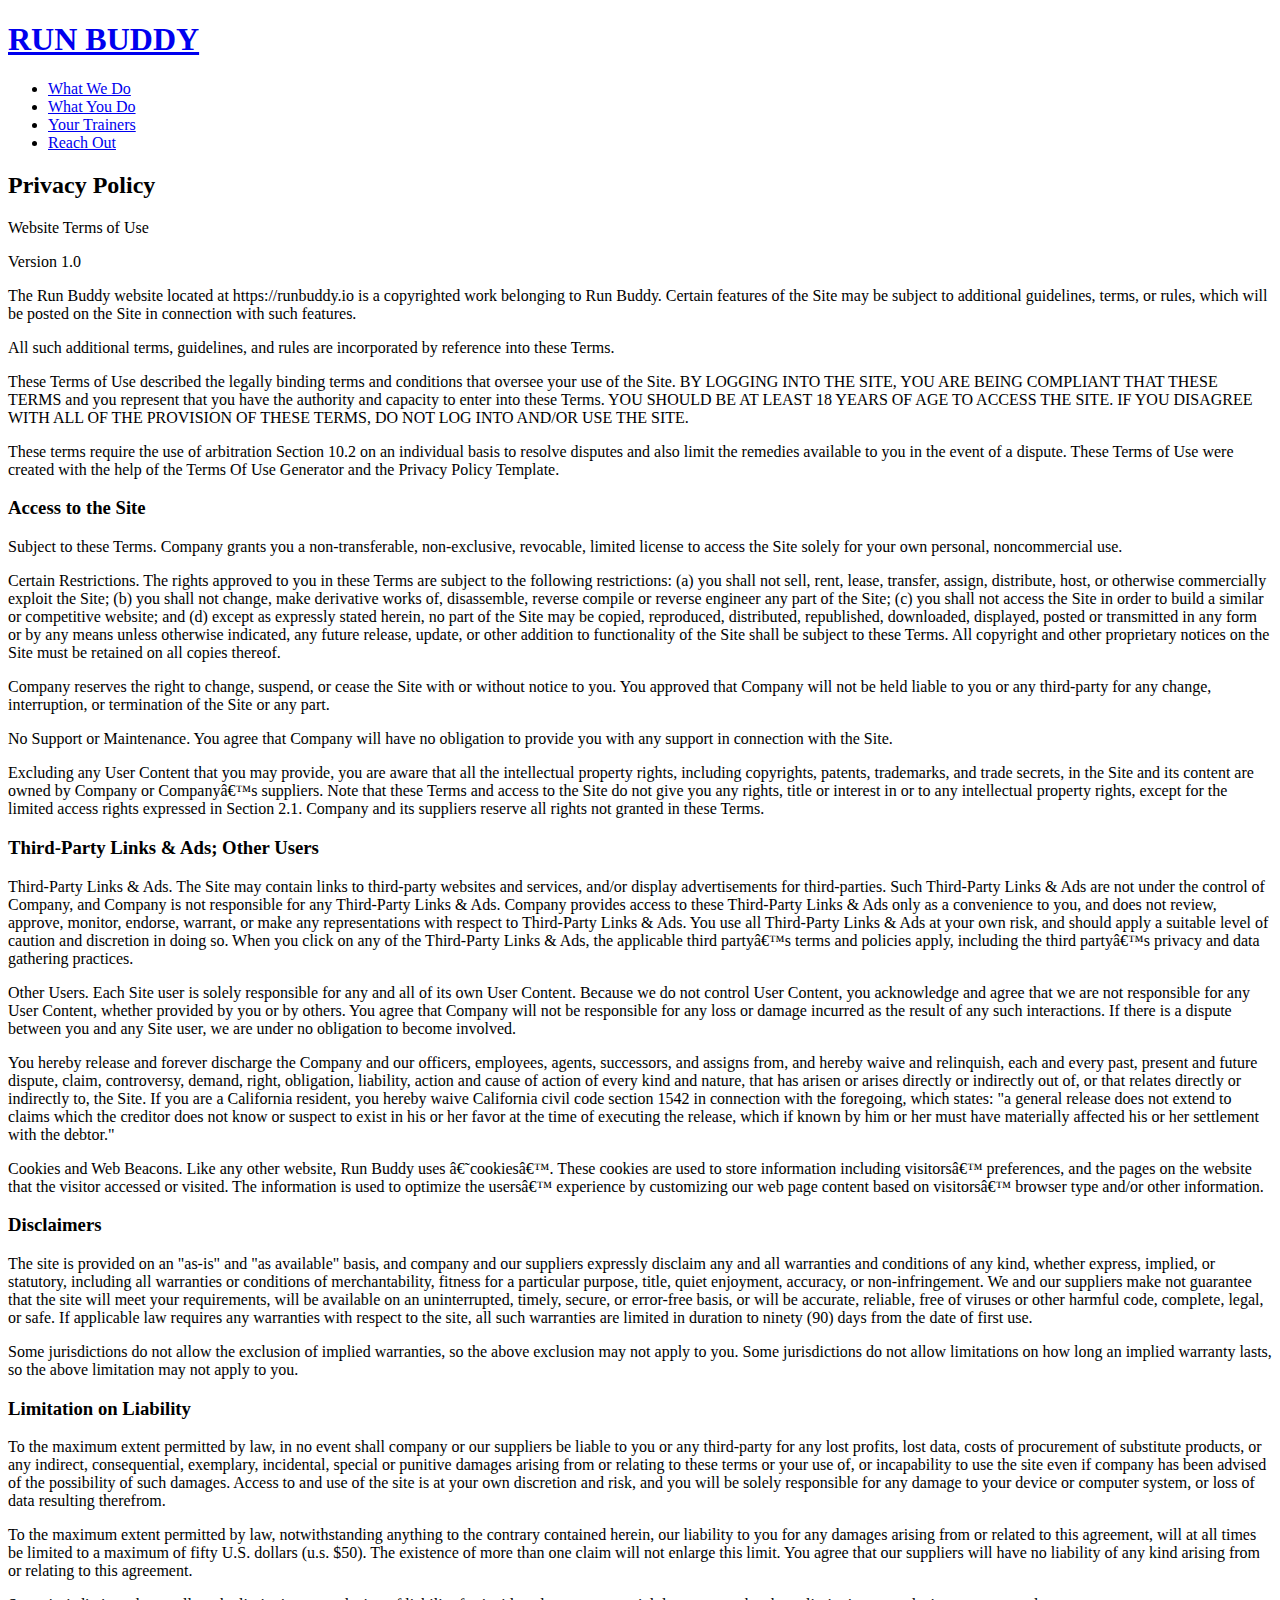
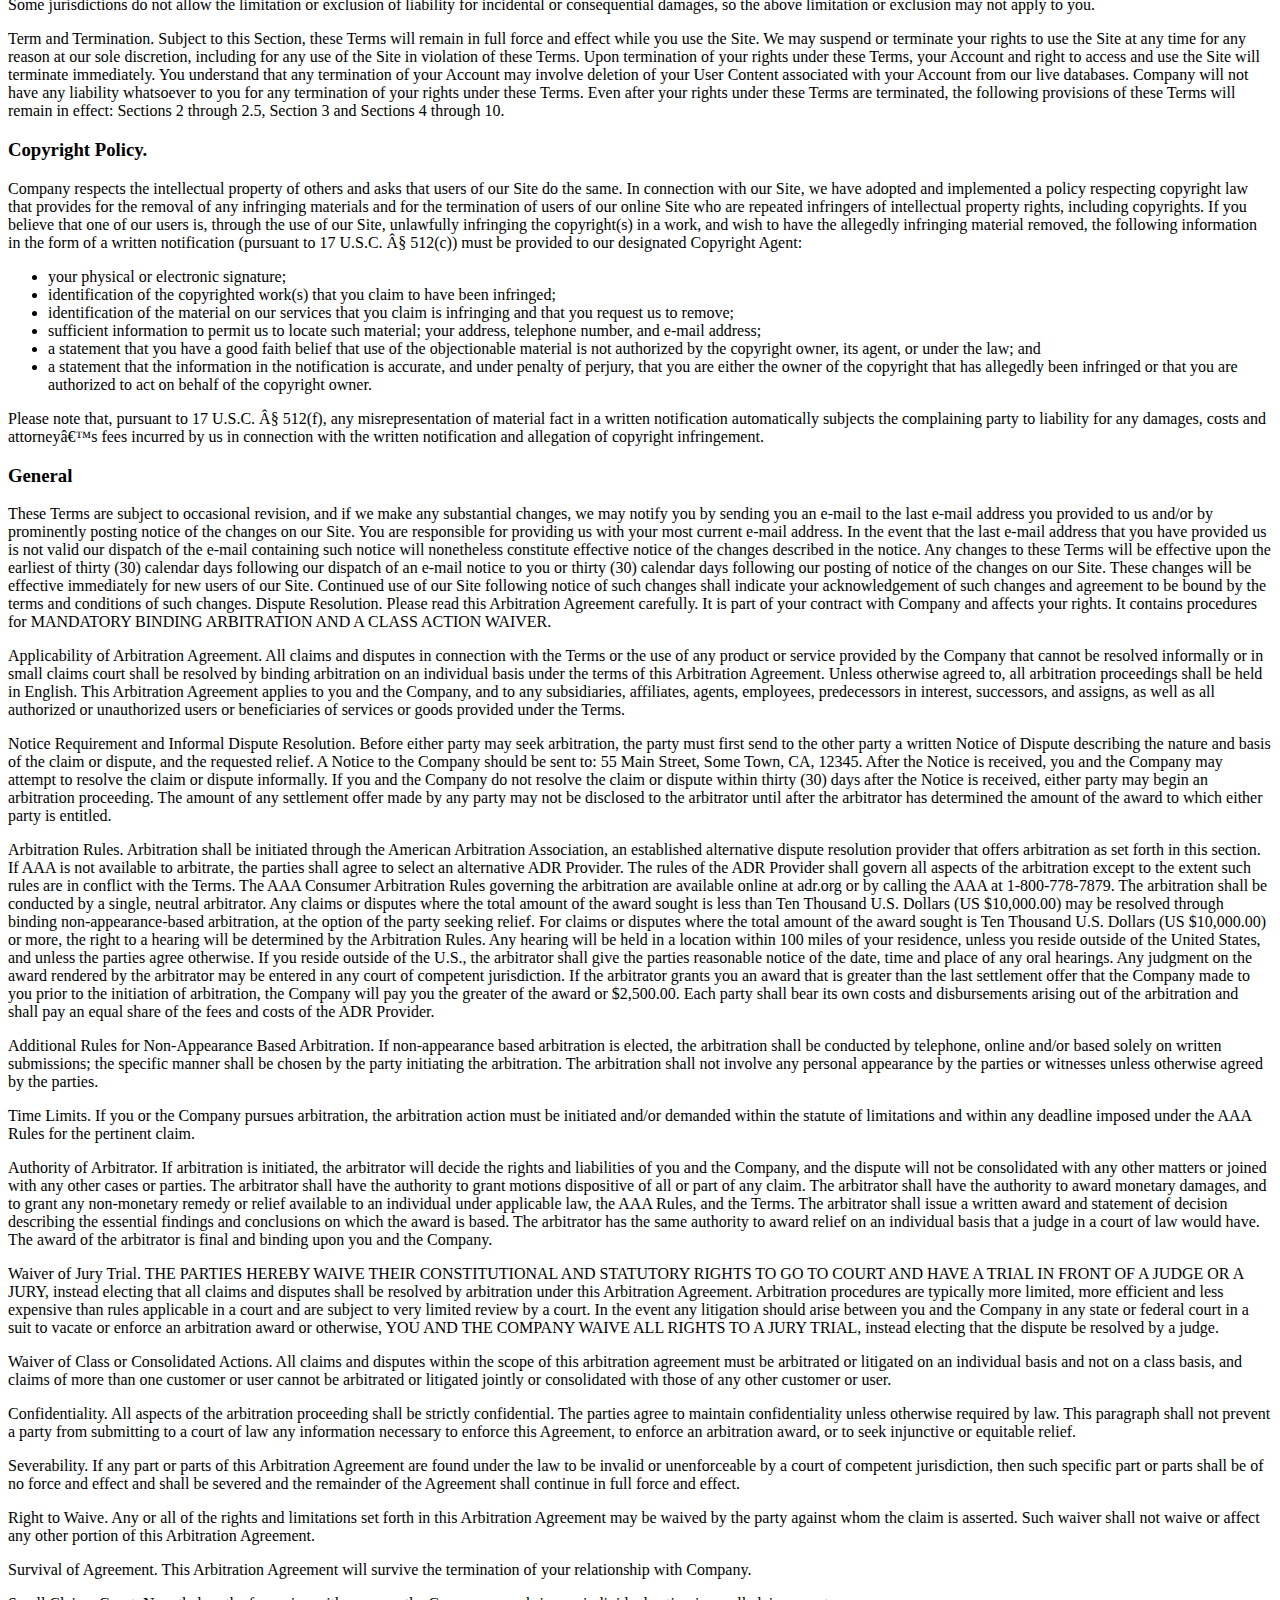
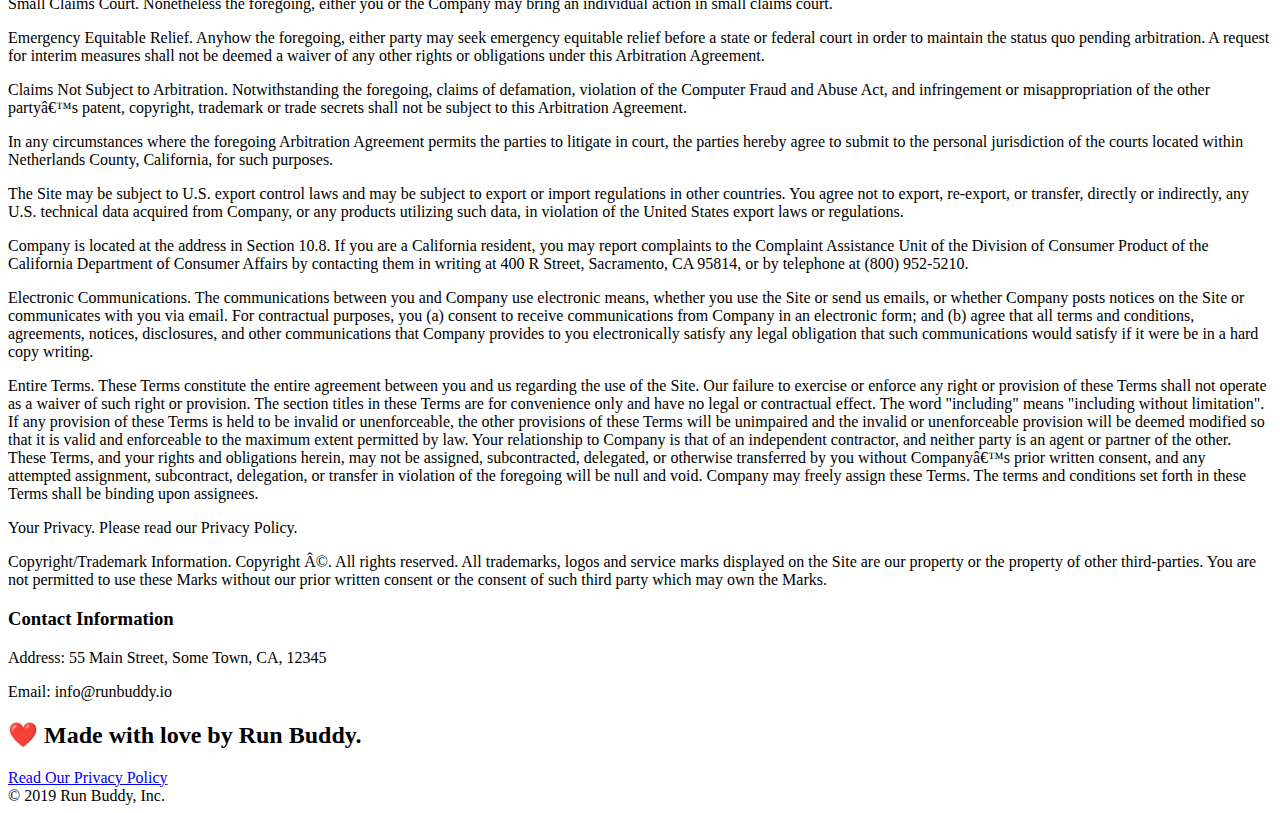
==== privacy-policy.html @ 3cabd302 "privacy policy laptop logoff" ====
<!DOCTYPE html>
<html lang="en">
  <head>
    <meta charset="UTF-8" />
    <title>Privacy Policy - Run Buddy</title>
  </head>
  <body>
    <!-- navigation -->
    <header>
        <h1>
            <a href="./index.html">RUN BUDDY</a>
        </h1>
        <nav>
            <!-- Unordered list element -->
            <ul>
                <!-- List item element-->
                <li>
                <!-- Anchor element -->
                <a href="./index.html#what-we-do">What We Do</a>
                </li>
                <li>
                <a href="./index.html#what-you-do">What You Do</a>
                </li>
                <li>
                <a href="./index.html#your-trainers">Your Trainers</a>
                </li>
                <li>
                <a href="./index.html#reach-out">Reach Out</a>
                </li>
            </ul>
        </nav>
    </header>
    <section class="hero">
        <h2 class="page-title">
            Privacy Policy
        </h2>
    </section>
    <article class="secondary-content">
        <p>
            Website Terms of Use
          </p>
    
          <p>
            Version 1.0
          </p>
    
          <p>
            The Run Buddy website located at https://runbuddy.io is a copyrighted work belonging to Run Buddy. Certain
            features of the Site may be subject to additional guidelines, terms, or rules, which will be posted on the Site
            in connection with such features.
          </p>
    
          <p>
            All such additional terms, guidelines, and rules are incorporated by reference into these Terms.
          </p>
    
          <p>
            These Terms of Use described the legally binding terms and conditions that oversee your use of the Site. BY
            LOGGING INTO THE SITE, YOU ARE BEING COMPLIANT THAT THESE TERMS and you represent that you have the authority
            and capacity to enter into these Terms. YOU SHOULD BE AT LEAST 18 YEARS OF AGE TO ACCESS THE SITE. IF YOU
            DISAGREE WITH ALL OF THE PROVISION OF THESE TERMS, DO NOT LOG INTO AND/OR USE THE SITE.
          </p>
    
          <p>
            These terms require the use of arbitration Section 10.2 on an individual basis to resolve disputes and also
            limit the remedies available to you in the event of a dispute. These Terms of Use were created with the help of
            the Terms Of Use Generator and the Privacy Policy Template.
          </p>
    
          <h3>
            Access to the Site
          </h3>
    
          <p>
            Subject to these Terms. Company grants you a non-transferable, non-exclusive, revocable, limited license to
            access the Site solely for your own personal, noncommercial use.
          </p>
    
          <p>
            Certain Restrictions. The rights approved to you in these Terms are subject to the following restrictions: (a)
            you shall not sell, rent, lease, transfer, assign, distribute, host, or otherwise commercially exploit the Site;
            (b) you shall not change, make derivative works of, disassemble, reverse compile or reverse engineer any part of
            the Site; (c) you shall not access the Site in order to build a similar or competitive website; and (d) except
            as expressly stated herein, no part of the Site may be copied, reproduced, distributed, republished, downloaded,
            displayed, posted or transmitted in any form or by any means unless otherwise indicated, any future release,
            update, or other addition to functionality of the Site shall be subject to these Terms. All copyright and other
            proprietary notices on the Site must be retained on all copies thereof.
          </p>
    
          <p>
            Company reserves the right to change, suspend, or cease the Site with or without notice to you. You approved
            that Company will not be held liable to you or any third-party for any change, interruption, or termination of
            the Site or any part.
          </p>
    
          <p>
            No Support or Maintenance. You agree that Company will have no obligation to provide you with any support in
            connection with the Site.
          </p>
    
          <p>
            Excluding any User Content that you may provide, you are aware that all the intellectual property rights,
            including copyrights, patents, trademarks, and trade secrets, in the Site and its content are owned by Company
            or Companyâ€™s suppliers. Note that these Terms and access to the Site do not give you any rights, title or
            interest in or to any intellectual property rights, except for the limited access rights expressed in Section
            2.1. Company and its suppliers reserve all rights not granted in these Terms.
          </p>
    
          <h3>
            Third-Party Links & Ads; Other Users
          </h3>
    
          <p>
            Third-Party Links & Ads. The Site may contain links to third-party websites and services, and/or display
            advertisements for third-parties. Such Third-Party Links & Ads are not under the control of Company, and Company
            is not responsible for any Third-Party Links & Ads. Company provides access to these Third-Party Links & Ads
            only as a convenience to you, and does not review, approve, monitor, endorse, warrant, or make any
            representations with respect to Third-Party Links & Ads. You use all Third-Party Links & Ads at your own risk,
            and should apply a suitable level of caution and discretion in doing so. When you click on any of the
            Third-Party Links & Ads, the applicable third partyâ€™s terms and policies apply, including the third partyâ€™s
            privacy and data gathering practices.
          </p>
    
          <p>
            Other Users. Each Site user is solely responsible for any and all of its own User Content. Because we do not
            control User Content, you acknowledge and agree that we are not responsible for any User Content, whether
            provided by you or by others. You agree that Company will not be responsible for any loss or damage incurred as
            the result of any such interactions. If there is a dispute between you and any Site user, we are under no
            obligation to become involved.
          </p>
    
          <p>
            You hereby release and forever discharge the Company and our officers, employees, agents, successors, and
            assigns from, and hereby waive and relinquish, each and every past, present and future dispute, claim,
            controversy, demand, right, obligation, liability, action and cause of action of every kind and nature, that has
            arisen or arises directly or indirectly out of, or that relates directly or indirectly to, the Site. If you are
            a California resident, you hereby waive California civil code section 1542 in connection with the foregoing,
            which states: "a general release does not extend to claims which the creditor does not know or suspect to exist
            in his or her favor at the time of executing the release, which if known by him or her must have materially
            affected his or her settlement with the debtor."
          </p>
    
          <p>
            Cookies and Web Beacons. Like any other website, Run Buddy uses â€˜cookiesâ€™. These cookies are used to store
            information including visitorsâ€™ preferences, and the pages on the website that the visitor accessed or visited.
            The information is used to optimize the usersâ€™ experience by customizing our web page content based on visitorsâ€™
            browser type and/or other information.
          </p>
    
          <h3>
            Disclaimers
          </h3>
    
          <p>
            The site is provided on an "as-is" and "as available" basis, and company and our suppliers expressly disclaim
            any and all warranties and conditions of any kind, whether express, implied, or statutory, including all
            warranties or conditions of merchantability, fitness for a particular purpose, title, quiet enjoyment, accuracy,
            or non-infringement. We and our suppliers make not guarantee that the site will meet your requirements, will be
            available on an uninterrupted, timely, secure, or error-free basis, or will be accurate, reliable, free of
            viruses or other harmful code, complete, legal, or safe. If applicable law requires any warranties with respect
            to the site, all such warranties are limited in duration to ninety (90) days from the date of first use.
          </p>
    
          <p>
            Some jurisdictions do not allow the exclusion of implied warranties, so the above exclusion may not apply to
            you. Some jurisdictions do not allow limitations on how long an implied warranty lasts, so the above limitation
            may not apply to you.
          </p>
    
          <h3>
            Limitation on Liability
          </h3>
    
          <p>
            To the maximum extent permitted by law, in no event shall company or our suppliers be liable to you or any
            third-party for any lost profits, lost data, costs of procurement of substitute products, or any indirect,
            consequential, exemplary, incidental, special or punitive damages arising from or relating to these terms or
            your use of, or incapability to use the site even if company has been advised of the possibility of such
            damages. Access to and use of the site is at your own discretion and risk, and you will be solely responsible
            for any damage to your device or computer system, or loss of data resulting therefrom.
          </p>
    
          <p>
            To the maximum extent permitted by law, notwithstanding anything to the contrary contained herein, our liability
            to you for any damages arising from or related to this agreement, will at all times be limited to a maximum of
            fifty U.S. dollars (u.s. $50). The existence of more than one claim will not enlarge this limit. You agree that
            our suppliers will have no liability of any kind arising from or relating to this agreement.
          </p>
    
          <p>
            Some jurisdictions do not allow the limitation or exclusion of liability for incidental or consequential
            damages, so the above limitation or exclusion may not apply to you.
          </p>
    
          <p>
            Term and Termination. Subject to this Section, these Terms will remain in full force and effect while you use
            the Site. We may suspend or terminate your rights to use the Site at any time for any reason at our sole
            discretion, including for any use of the Site in violation of these Terms. Upon termination of your rights under
            these Terms, your Account and right to access and use the Site will terminate immediately. You understand that
            any termination of your Account may involve deletion of your User Content associated with your Account from our
            live databases. Company will not have any liability whatsoever to you for any termination of your rights under
            these Terms. Even after your rights under these Terms are terminated, the following provisions of these Terms
            will remain in effect: Sections 2 through 2.5, Section 3 and Sections 4 through 10.
          </p>
    
          <h3>
            Copyright Policy.
          </h3>
    
          <p>
            Company respects the intellectual property of others and asks that users of our Site do the same. In connection
            with our Site, we have adopted and implemented a policy respecting copyright law that provides for the removal
            of any infringing materials and for the termination of users of our online Site who are repeated infringers of
            intellectual property rights, including copyrights. If you believe that one of our users is, through the use of
            our Site, unlawfully infringing the copyright(s) in a work, and wish to have the allegedly infringing material
            removed, the following information in the form of a written notification (pursuant to 17 U.S.C. Â§ 512(c)) must
            be provided to our designated Copyright Agent:
          </p>
    
          <ul>
            <li>
              your physical or electronic signature;
            </li>
            <li>
              identification of the copyrighted work(s) that you claim to have been infringed;
            </li>
            <li>
              identification of the material on our services that you claim is infringing and that you request us to remove;
            </li>
            <li>
              sufficient information to permit us to locate such material; your address, telephone number, and e-mail
              address;
            </li>
            <li>
              a statement that you have a good faith belief that use of the objectionable material is not authorized by the
              copyright owner, its agent, or under the law; and
            </li>
            <li>
              a statement that the information in the notification is accurate, and under penalty of perjury, that you are
              either the owner of the copyright that has allegedly been infringed or that you are authorized to act on
              behalf of the copyright owner.
            </li>
          </ul>
    
          <p>
            Please note that, pursuant to 17 U.S.C. Â§ 512(f), any misrepresentation of material fact in a written
            notification automatically subjects the complaining party to liability for any damages, costs and attorneyâ€™s
            fees incurred by us in connection with the written notification and allegation of copyright infringement.
          </p>
    
          <h3>
            General
          </h3>
    
          <p>
            These Terms are subject to occasional revision, and if we make any substantial changes, we may notify you by
            sending you an e-mail to the last e-mail address you provided to us and/or by prominently posting notice of the
            changes on our Site. You are responsible for providing us with your most current e-mail address. In the event
            that the last e-mail address that you have provided us is not valid our dispatch of the e-mail containing such
            notice will nonetheless constitute effective notice of the changes described in the notice. Any changes to these
            Terms will be effective upon the earliest of thirty (30) calendar days following our dispatch of an e-mail
            notice to you or thirty (30) calendar days following our posting of notice of the changes on our Site. These
            changes will be effective immediately for new users of our Site. Continued use of our Site following notice of
            such changes shall indicate your acknowledgement of such changes and agreement to be bound by the terms and
            conditions of such changes. Dispute Resolution. Please read this Arbitration Agreement carefully. It is part of
            your contract with Company and affects your rights. It contains procedures for MANDATORY BINDING ARBITRATION AND
            A CLASS ACTION WAIVER.
          </p>
    
          <p>
            Applicability of Arbitration Agreement. All claims and disputes in connection with the Terms or the use of any
            product or service provided by the Company that cannot be resolved informally or in small claims court shall be
            resolved by binding arbitration on an individual basis under the terms of this Arbitration Agreement. Unless
            otherwise agreed to, all arbitration proceedings shall be held in English. This Arbitration Agreement applies to
            you and the Company, and to any subsidiaries, affiliates, agents, employees, predecessors in interest,
            successors, and assigns, as well as all authorized or unauthorized users or beneficiaries of services or goods
            provided under the Terms.
          </p>
    
          <p>
            Notice Requirement and Informal Dispute Resolution. Before either party may seek arbitration, the party must
            first send to the other party a written Notice of Dispute describing the nature and basis of the claim or
            dispute, and the requested relief. A Notice to the Company should be sent to: 55 Main Street, Some Town, CA,
            12345. After the Notice is received, you and the Company may attempt to resolve the claim or dispute informally.
            If you and the Company do not resolve the claim or dispute within thirty (30) days after the Notice is received,
            either party may begin an arbitration proceeding. The amount of any settlement offer made by any party may not
            be disclosed to the arbitrator until after the arbitrator has determined the amount of the award to which either
            party is entitled.
          </p>
    
          <p>
            Arbitration Rules. Arbitration shall be initiated through the American Arbitration Association, an established
            alternative dispute resolution provider that offers arbitration as set forth in this section. If AAA is not
            available to arbitrate, the parties shall agree to select an alternative ADR Provider. The rules of the ADR
            Provider shall govern all aspects of the arbitration except to the extent such rules are in conflict with the
            Terms. The AAA Consumer Arbitration Rules governing the arbitration are available online at adr.org or by
            calling the AAA at 1-800-778-7879. The arbitration shall be conducted by a single, neutral arbitrator. Any
            claims or disputes where the total amount of the award sought is less than Ten Thousand U.S. Dollars (US
            $10,000.00) may be resolved through binding non-appearance-based arbitration, at the option of the party seeking
            relief. For claims or disputes where the total amount of the award sought is Ten Thousand U.S. Dollars (US
            $10,000.00) or more, the right to a hearing will be determined by the Arbitration Rules. Any hearing will be
            held in a location within 100 miles of your residence, unless you reside outside of the United States, and
            unless the parties agree otherwise. If you reside outside of the U.S., the arbitrator shall give the parties
            reasonable notice of the date, time and place of any oral hearings. Any judgment on the award rendered by the
            arbitrator may be entered in any court of competent jurisdiction. If the arbitrator grants you an award that is
            greater than the last settlement offer that the Company made to you prior to the initiation of arbitration, the
            Company will pay you the greater of the award or $2,500.00. Each party shall bear its own costs and
            disbursements arising out of the arbitration and shall pay an equal share of the fees and costs of the ADR
            Provider.
          </p>
    
          <p>
            Additional Rules for Non-Appearance Based Arbitration. If non-appearance based arbitration is elected, the
            arbitration shall be conducted by telephone, online and/or based solely on written submissions; the specific
            manner shall be chosen by the party initiating the arbitration. The arbitration shall not involve any personal
            appearance by the parties or witnesses unless otherwise agreed by the parties.
          </p>
    
          <p>
            Time Limits. If you or the Company pursues arbitration, the arbitration action must be initiated and/or demanded
            within the statute of limitations and within any deadline imposed under the AAA Rules for the pertinent claim.
          </p>
    
          <p>
            Authority of Arbitrator. If arbitration is initiated, the arbitrator will decide the rights and liabilities of
            you and the Company, and the dispute will not be consolidated with any other matters or joined with any other
            cases or parties. The arbitrator shall have the authority to grant motions dispositive of all or part of any
            claim. The arbitrator shall have the authority to award monetary damages, and to grant any non-monetary remedy
            or relief available to an individual under applicable law, the AAA Rules, and the Terms. The arbitrator shall
            issue a written award and statement of decision describing the essential findings and conclusions on which the
            award is based. The arbitrator has the same authority to award relief on an individual basis that a judge in a
            court of law would have. The award of the arbitrator is final and binding upon you and the Company.
          </p>
    
          <p>
            Waiver of Jury Trial. THE PARTIES HEREBY WAIVE THEIR CONSTITUTIONAL AND STATUTORY RIGHTS TO GO TO COURT AND HAVE
            A TRIAL IN FRONT OF A JUDGE OR A JURY, instead electing that all claims and disputes shall be resolved by
            arbitration under this Arbitration Agreement. Arbitration procedures are typically more limited, more efficient
            and less expensive than rules applicable in a court and are subject to very limited review by a court. In the
            event any litigation should arise between you and the Company in any state or federal court in a suit to vacate
            or enforce an arbitration award or otherwise, YOU AND THE COMPANY WAIVE ALL RIGHTS TO A JURY TRIAL, instead
            electing that the dispute be resolved by a judge.
          </p>
    
          <p>
            Waiver of Class or Consolidated Actions. All claims and disputes within the scope of this arbitration agreement
            must be arbitrated or litigated on an individual basis and not on a class basis, and claims of more than one
            customer or user cannot be arbitrated or litigated jointly or consolidated with those of any other customer or
            user.
          </p>
    
          <p>
            Confidentiality. All aspects of the arbitration proceeding shall be strictly confidential. The parties agree to
            maintain confidentiality unless otherwise required by law. This paragraph shall not prevent a party from
            submitting to a court of law any information necessary to enforce this Agreement, to enforce an arbitration
            award, or to seek injunctive or equitable relief.
          </p>
    
          <p>
            Severability. If any part or parts of this Arbitration Agreement are found under the law to be invalid or
            unenforceable by a court of competent jurisdiction, then such specific part or parts shall be of no force and
            effect and shall be severed and the remainder of the Agreement shall continue in full force and effect.
          </p>
    
          <p>
            Right to Waive. Any or all of the rights and limitations set forth in this Arbitration Agreement may be waived
            by the party against whom the claim is asserted. Such waiver shall not waive or affect any other portion of this
            Arbitration Agreement.
          </p>
    
          <p>
            Survival of Agreement. This Arbitration Agreement will survive the termination of your relationship with
            Company.
          </p>
    
          <p>
            Small Claims Court. Nonetheless the foregoing, either you or the Company may bring an individual action in small
            claims court.
          </p>
    
          <p>
            Emergency Equitable Relief. Anyhow the foregoing, either party may seek emergency equitable relief before a
            state or federal court in order to maintain the status quo pending arbitration. A request for interim measures
            shall not be deemed a waiver of any other rights or obligations under this Arbitration Agreement.
          </p>
    
          <p>
            Claims Not Subject to Arbitration. Notwithstanding the foregoing, claims of defamation, violation of the
            Computer Fraud and Abuse Act, and infringement or misappropriation of the other partyâ€™s patent, copyright,
            trademark or trade secrets shall not be subject to this Arbitration Agreement.
          </p>
    
          <p>
            In any circumstances where the foregoing Arbitration Agreement permits the parties to litigate in court, the
            parties hereby agree to submit to the personal jurisdiction of the courts located within Netherlands County,
            California, for such purposes.
          </p>
    
          <p>
            The Site may be subject to U.S. export control laws and may be subject to export or import regulations in other
            countries. You agree not to export, re-export, or transfer, directly or indirectly, any U.S. technical data
            acquired from Company, or any products utilizing such data, in violation of the United States export laws or
            regulations.
          </p>
    
          <p>
            Company is located at the address in Section 10.8. If you are a California resident, you may report complaints
            to the Complaint Assistance Unit of the Division of Consumer Product of the California Department of Consumer
            Affairs by contacting them in writing at 400 R Street, Sacramento, CA 95814, or by telephone at (800) 952-5210.
          </p>
    
          <p>
            Electronic Communications. The communications between you and Company use electronic means, whether you use the
            Site or send us emails, or whether Company posts notices on the Site or communicates with you via email. For
            contractual purposes, you (a) consent to receive communications from Company in an electronic form; and (b)
            agree that all terms and conditions, agreements, notices, disclosures, and other communications that Company
            provides to you electronically satisfy any legal obligation that such communications would satisfy if it were be
            in a hard copy writing.
          </p>
    
          <p>
            Entire Terms. These Terms constitute the entire agreement between you and us regarding the use of the Site. Our
            failure to exercise or enforce any right or provision of these Terms shall not operate as a waiver of such right
            or provision. The section titles in these Terms are for convenience only and have no legal or contractual
            effect. The word "including" means "including without limitation". If any provision of these Terms is held to be
            invalid or unenforceable, the other provisions of these Terms will be unimpaired and the invalid or
            unenforceable provision will be deemed modified so that it is valid and enforceable to the maximum extent
            permitted by law. Your relationship to Company is that of an independent contractor, and neither party is an
            agent or partner of the other. These Terms, and your rights and obligations herein, may not be assigned,
            subcontracted, delegated, or otherwise transferred by you without Companyâ€™s prior written consent, and any
            attempted assignment, subcontract, delegation, or transfer in violation of the foregoing will be null and void.
            Company may freely assign these Terms. The terms and conditions set forth in these Terms shall be binding upon
            assignees.
          </p>
    
          <p>
            Your Privacy. Please read our Privacy Policy.
          </p>
    
          <p>
            Copyright/Trademark Information. Copyright Â©. All rights reserved. All trademarks, logos and service marks
            displayed on the Site are our property or the property of other third-parties. You are not permitted to use
            these Marks without our prior written consent or the consent of such third party which may own the Marks.
          </p>
    
          <h3>
            Contact Information
          </h3>
    
          <p>
            Address: 55 Main Street, Some Town, CA, 12345
          </p>
    
          <p>
            Email: info@runbuddy.io
          </p>
    
    </article>
    <!-- footer -->
    <footer>
        <h2>❤️ Made with love by Run Buddy.</h2>
        <div>
            <a href="#">Read Our Privacy Policy</a><br />
            &copy; 2019 Run Buddy, Inc.
        </div>
    </footer>
  </body>
</html>
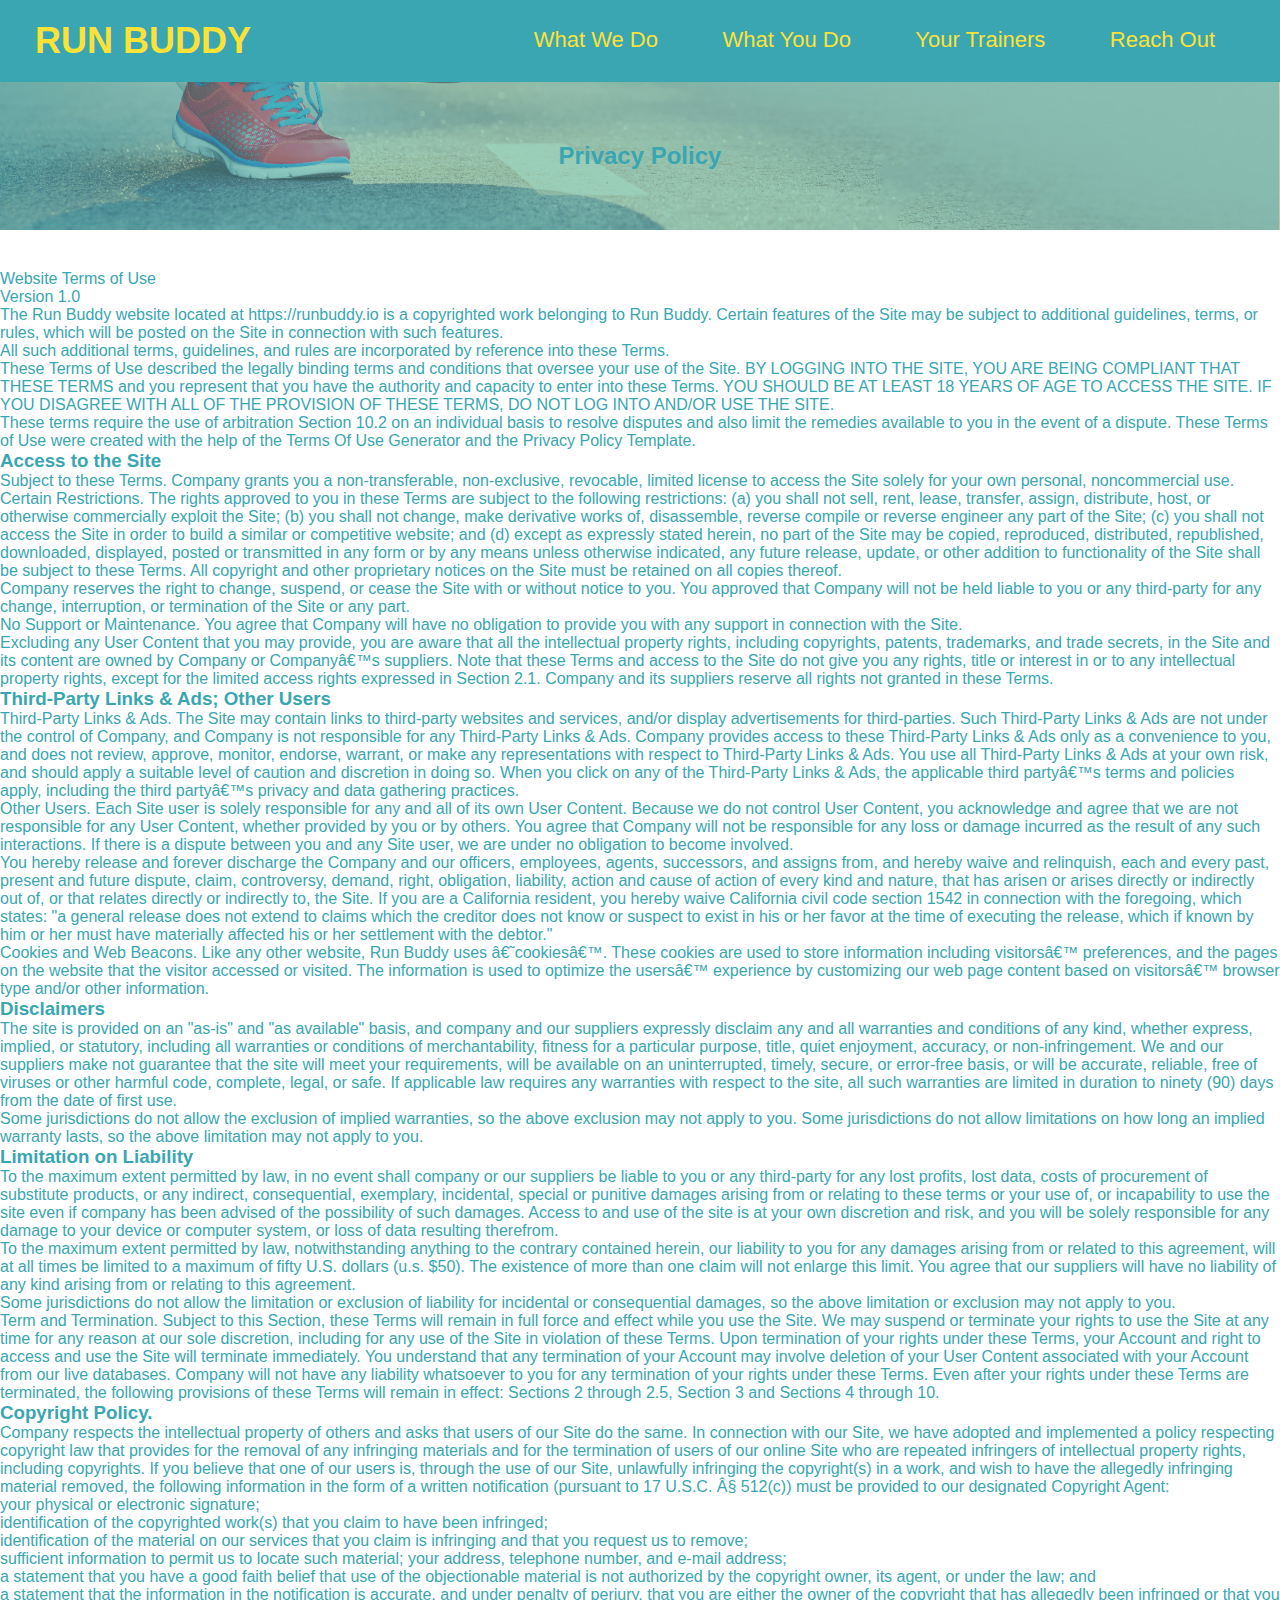
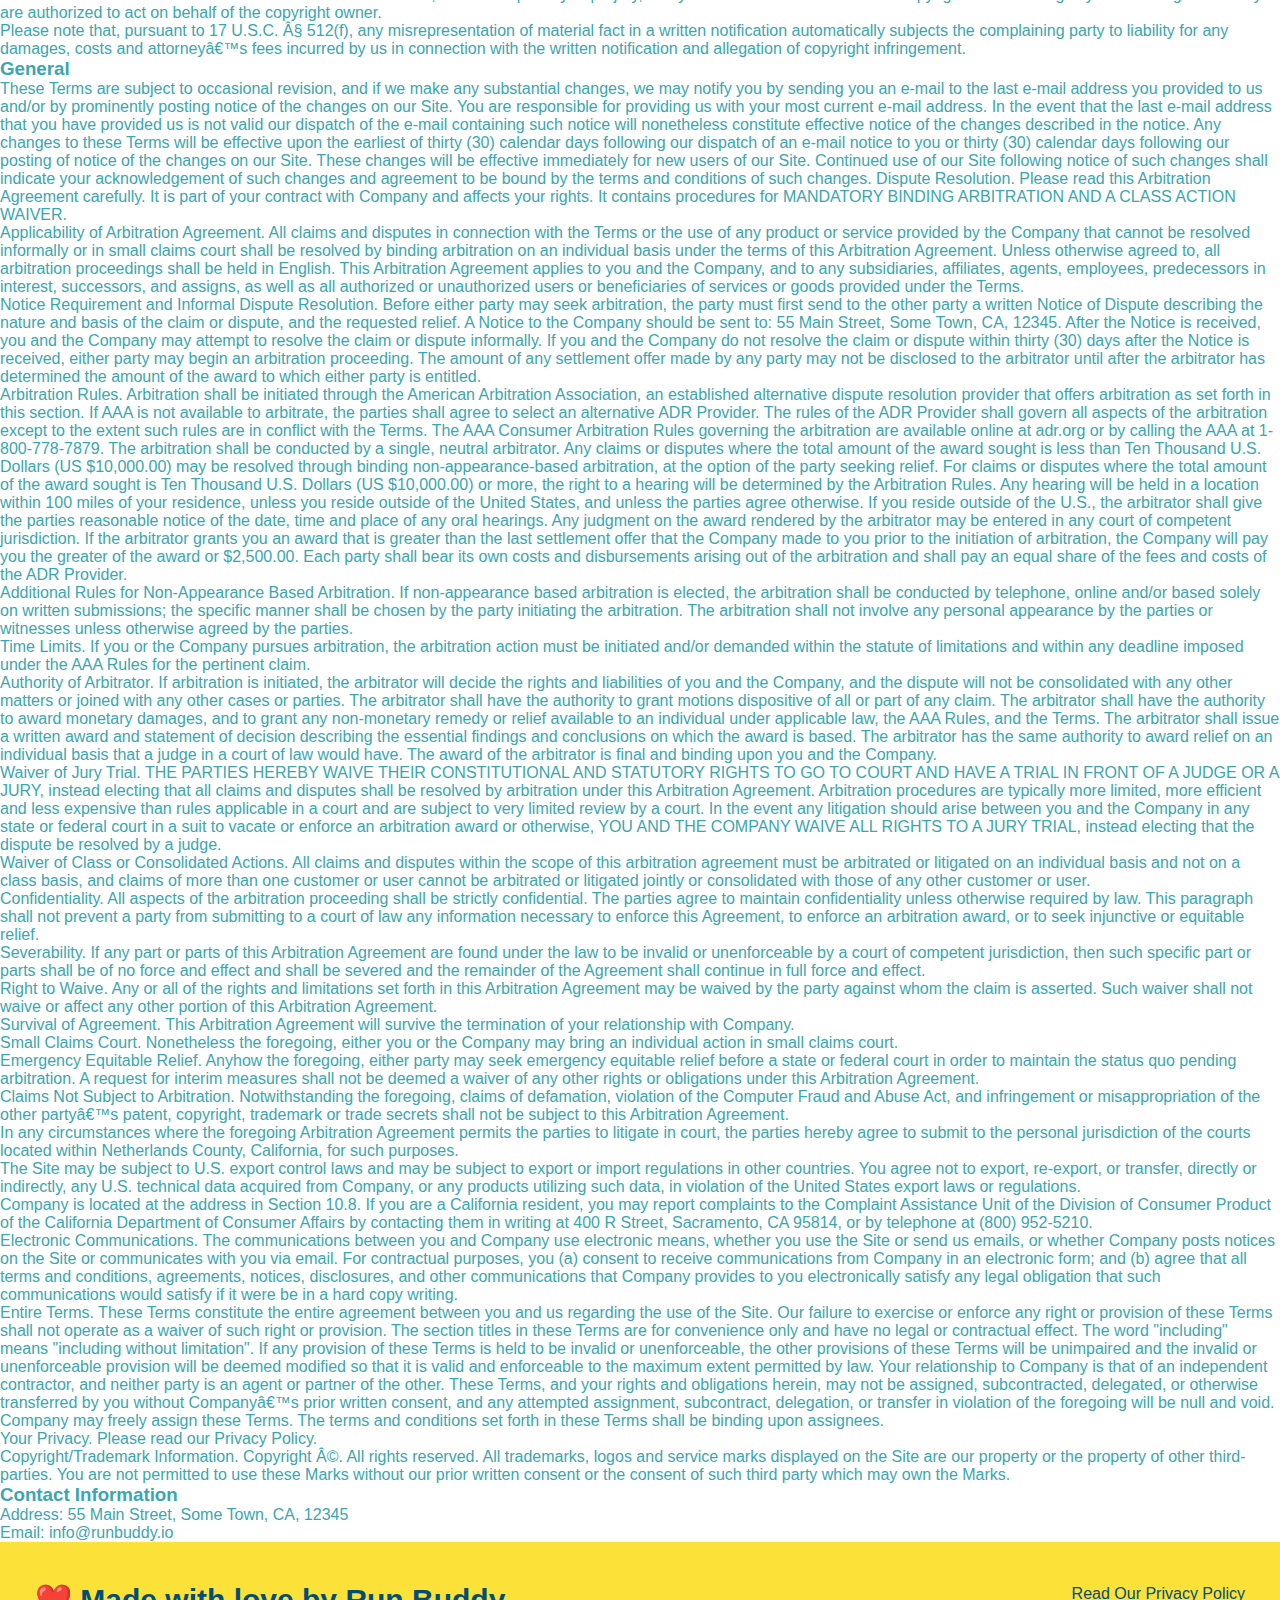
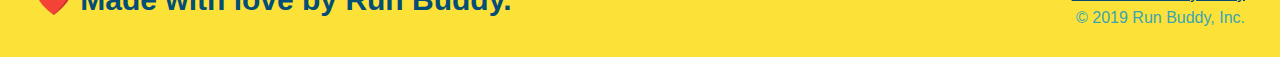
==== commit a04a2287: "adding secondary css" ====
--- a/privacy-policy.html
+++ b/privacy-policy.html
@@ -3,6 +3,8 @@
   <head>
     <meta charset="UTF-8" />
     <title>Privacy Policy - Run Buddy</title>
+    <link rel="stylesheet" href="./assets/css/style.css" />
+    <link rel="stylesheet" href="./assets/css/secondary-styles.css" />
   </head>
   <body>
     <!-- navigation -->
@@ -35,7 +37,7 @@
             Privacy Policy
         </h2>
     </section>
-    <article class="secondary-content">
+    <article>
         <p>
             Website Terms of Use
           </p>
--- a/assets/css/style.css
+++ b/assets/css/style.css
@@ -0,0 +1,268 @@
+* {
+    margin: 0;
+    padding: 0;
+    box-sizing: border-box;
+  }
+  
+  body {
+    /* more on this crazy alphanumerical value in a minute! */
+    color: #39a6b2;
+    font-family: Helvetica, Arial, sans-serif;
+  }
+  
+  /* apply styles to <header> */
+  header {
+    padding: 20px 35px;
+    background-color: #39a6b2;
+  }
+  
+  header h1 {
+    font-weight: bold;
+    font-size: 36px;
+    color: #fce138;
+    margin: 0;
+    display: inline;
+  }
+  header a {
+    text-decoration: none;
+    color: #fce138;
+  }
+  
+  header nav {
+    float: right;
+    margin: 7px 0;
+  }
+  
+  header nav ul li {
+    display: inline;
+  }
+  
+  header nav ul li a {
+    margin: 0 30px;
+    font-weight: lighter;
+    font-size: 22px;
+  }
+
+  /* Hero Style Start */
+  .hero {
+    background-image: url("../images/hero-bg.jpg");
+    height: 600px;
+    background-size: cover;
+    background-position: center;
+    position: relative;
+  }
+  /* Hero Style End */
+
+  .hero-form {
+    border: 3px solid #024e76;
+    background-color: #fce138;
+    padding: 20px;
+    width: 500px;
+    color: #024e76;
+    position: absolute;
+    bottom: 120px;
+    right: 140px;
+  }
+
+  .hero-form h3 {
+    font-size: 24px;
+    margin: 0;
+  }
+  
+  .hero-form p {
+    margin: 5px 0 15px 0;
+  }
+
+  .hero-form label {
+    margin: 0 5px;
+  }
+  
+  .form-input {
+    border: 1px solid #024e76;
+    display: block;
+    padding: 7px 15px;
+    font-size: 16px;
+    color: #024e76;
+    width: 100%;
+    margin-bottom: 15px;
+  }
+
+  .hero-form button {
+    color: #fce138;
+    background-color: #024e76;
+    border: none;
+    padding: 10px 20px;
+    font-size: 16px;
+  }
+
+  section {
+    padding: 60px;
+  }
+
+  .intro {
+    text-align: center;
+  }
+
+  .intro p {
+    line-height: 1.7;
+    color: #39a6b2;
+    width: 80%;
+    font-size: 20px;
+    margin: 0 auto;
+  }
+
+  .steps {
+    text-align: center;
+    background: #fce138;
+  }
+
+  .steps div {
+    margin-bottom: 80px;
+  }
+  
+  .steps img {
+    width: 15%;
+    margin: 10px 0;
+  }
+  
+  .steps h3 {
+    color: #024e76;
+    font-size: 46px;
+    margin-top: 10px;
+  }
+  
+  .steps p {
+    color: #39a6b2;
+    font-size: 23px;
+  }
+
+  .steps span {
+    font-size: 38px;
+  }
+
+  .section-title {
+    font-size: 55px;
+    color: #024e76;
+    margin-bottom: 35px;
+    padding: 0 100px 20px 100px;
+    display: inline-block;
+    border-bottom: 3px solid;
+  }
+  
+  .primary-border {
+    border-color: #fce138;
+  }
+  
+  .secondary-border {
+    border-color: #39a6b2;
+  }
+
+  .trainers {
+    text-align: center;
+  }
+
+  .trainer {
+    width: 900px;
+    margin: 0 auto 30px auto;
+    background: #024e76;
+    color: #fce138;
+    overflow: auto;
+  }
+
+  .trainer img {
+    width: 35%;
+    float: left;
+  }
+  
+  .trainer-bio {
+    padding: 35px;
+    float: left;
+    width: 65%;
+  }
+
+  .trainer-bio h3 {
+    font-size: 32px;
+    margin-bottom: 8px;
+  }
+  
+  .trainer-bio h4 {
+    font-weight: lighter;
+    font-size: 26px;
+    margin-bottom: 25px;
+  }
+  
+  .trainer-bio p {
+    font-size: 17px;
+    line-height: 1.3;
+  }
+
+  .text-left {
+    text-align: left;
+  }
+  
+  .text-right {
+    text-align: right;
+  }
+
+  .contact {
+    text-align: center;
+    background: #024e76;
+  }
+
+  .contact h2 {
+    color: #fce138;
+  }
+
+  .contact-info iframe {
+    width: 400px;
+    height: 400px;
+  }
+
+  .contact-info div {
+    width: 410px;
+    display: inline-block;
+    vertical-align: top;
+    text-align: left;
+    margin: 30px 0 0 60px;
+    color: white;
+  }
+
+  .contact-info h3 {
+    color: #fce138;
+    font-size: 32px;
+  }
+  
+  .contact-info p, .contact-info address {
+    margin: 20px 0;
+    line-height: 1.5;
+    font-size: 20px;
+    font-style: normal;
+  }
+  
+  .contact-info a {
+    color: #fce138;
+  }
+  
+  footer {
+    background: #fce138;
+    width: 100%;
+    padding: 40px 35px;
+  }
+  
+  footer h2 {
+    display: inline;
+    color: #024e76;
+    font-size: 30px;
+    margin: 0;
+  }
+  
+  footer div {
+    float: right;
+    line-height: 1.5;
+    text-align: right;
+  }
+  
+  footer a {
+    color: #024e76;
+  }
+  --- a/assets/css/secondary-styles.css
+++ b/assets/css/secondary-styles.css
@@ -0,0 +1,6 @@
+.hero {
+    background-position: bottom;
+    height: auto;
+    text-align: center;
+    margin-bottom: 40px;
+  }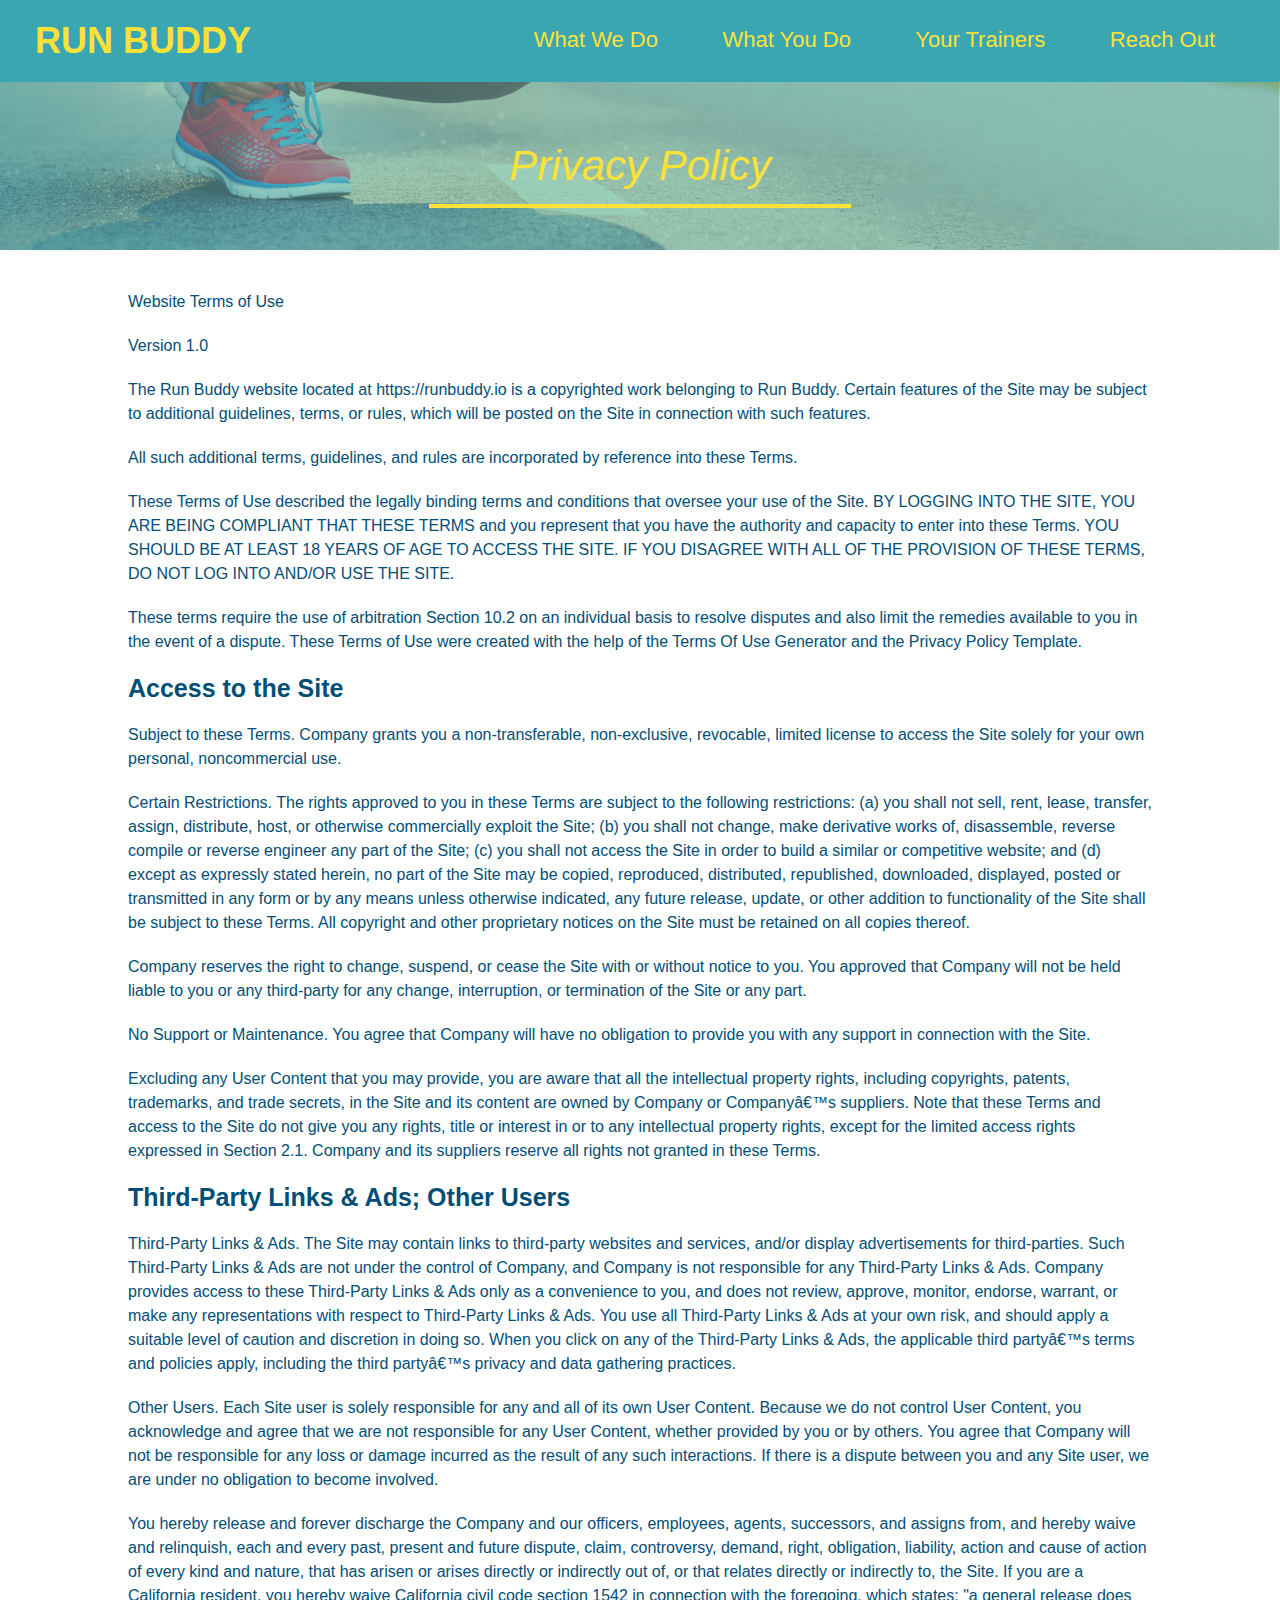
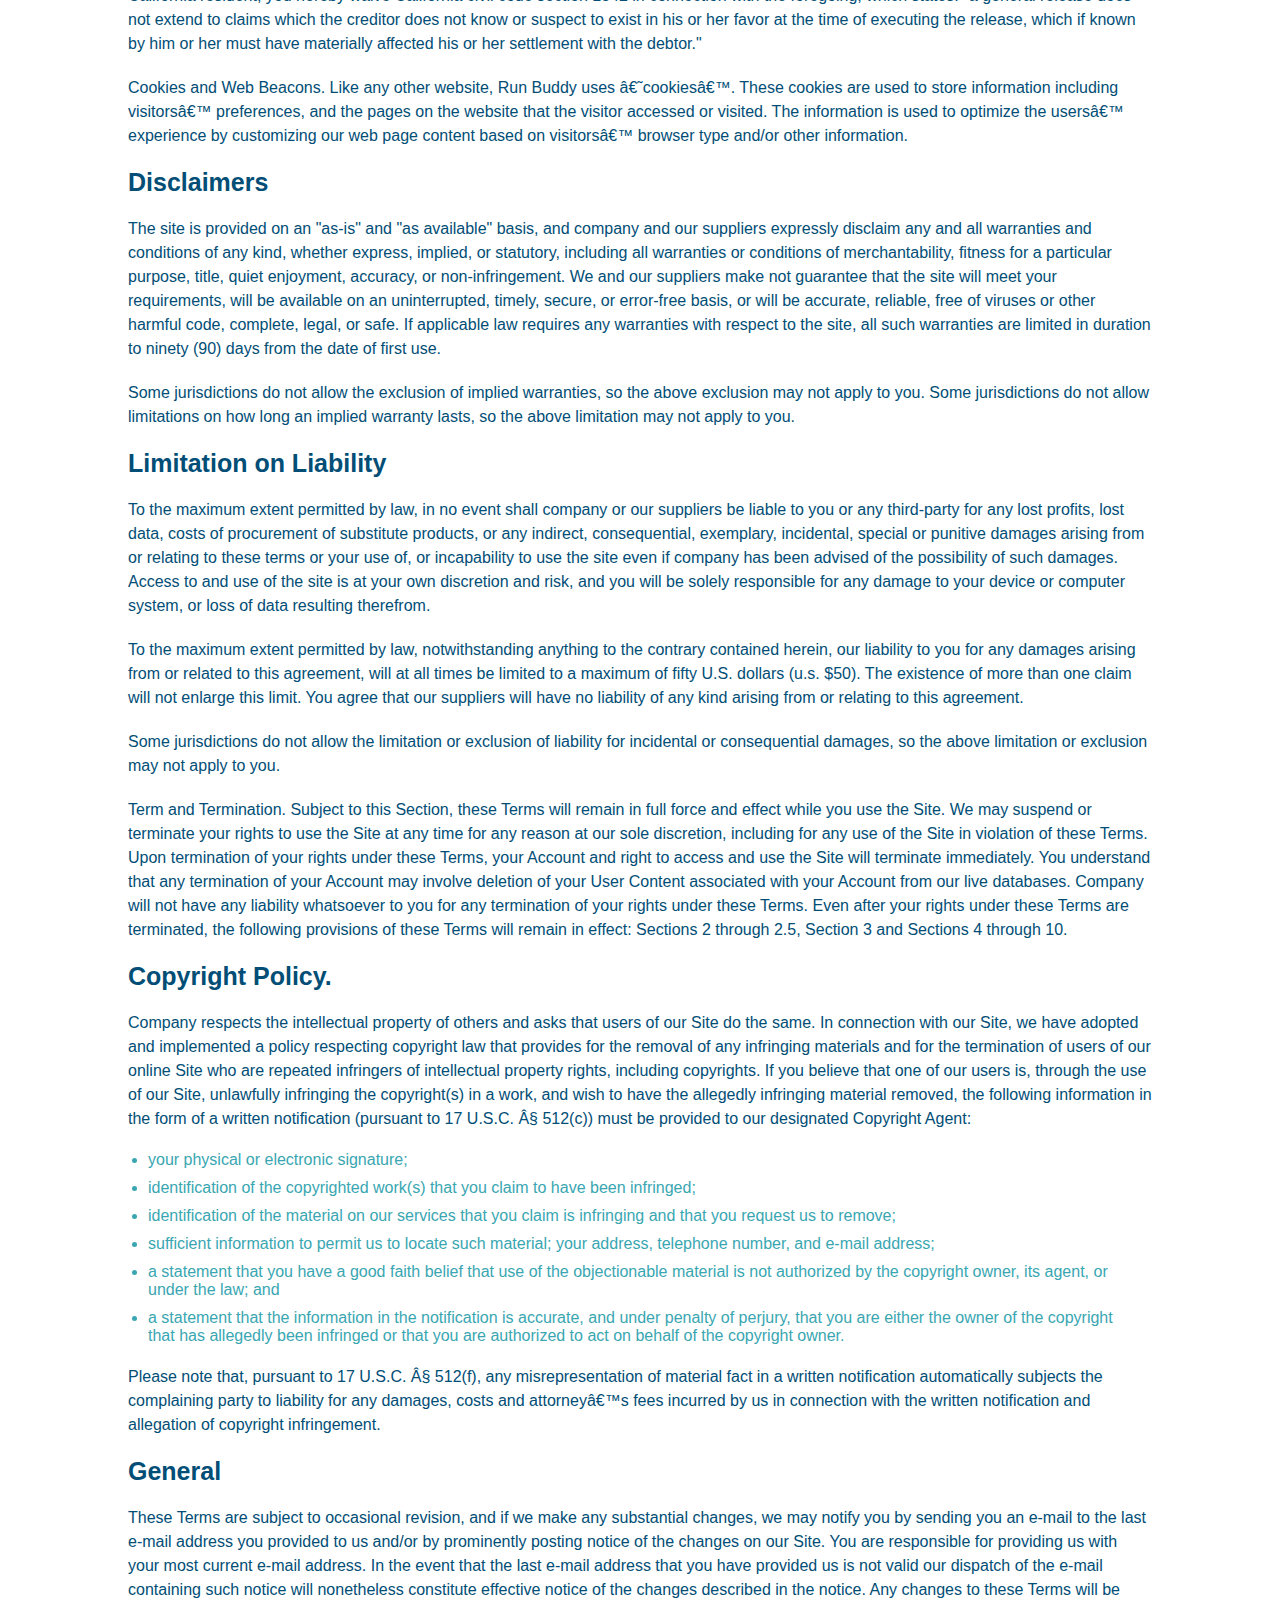
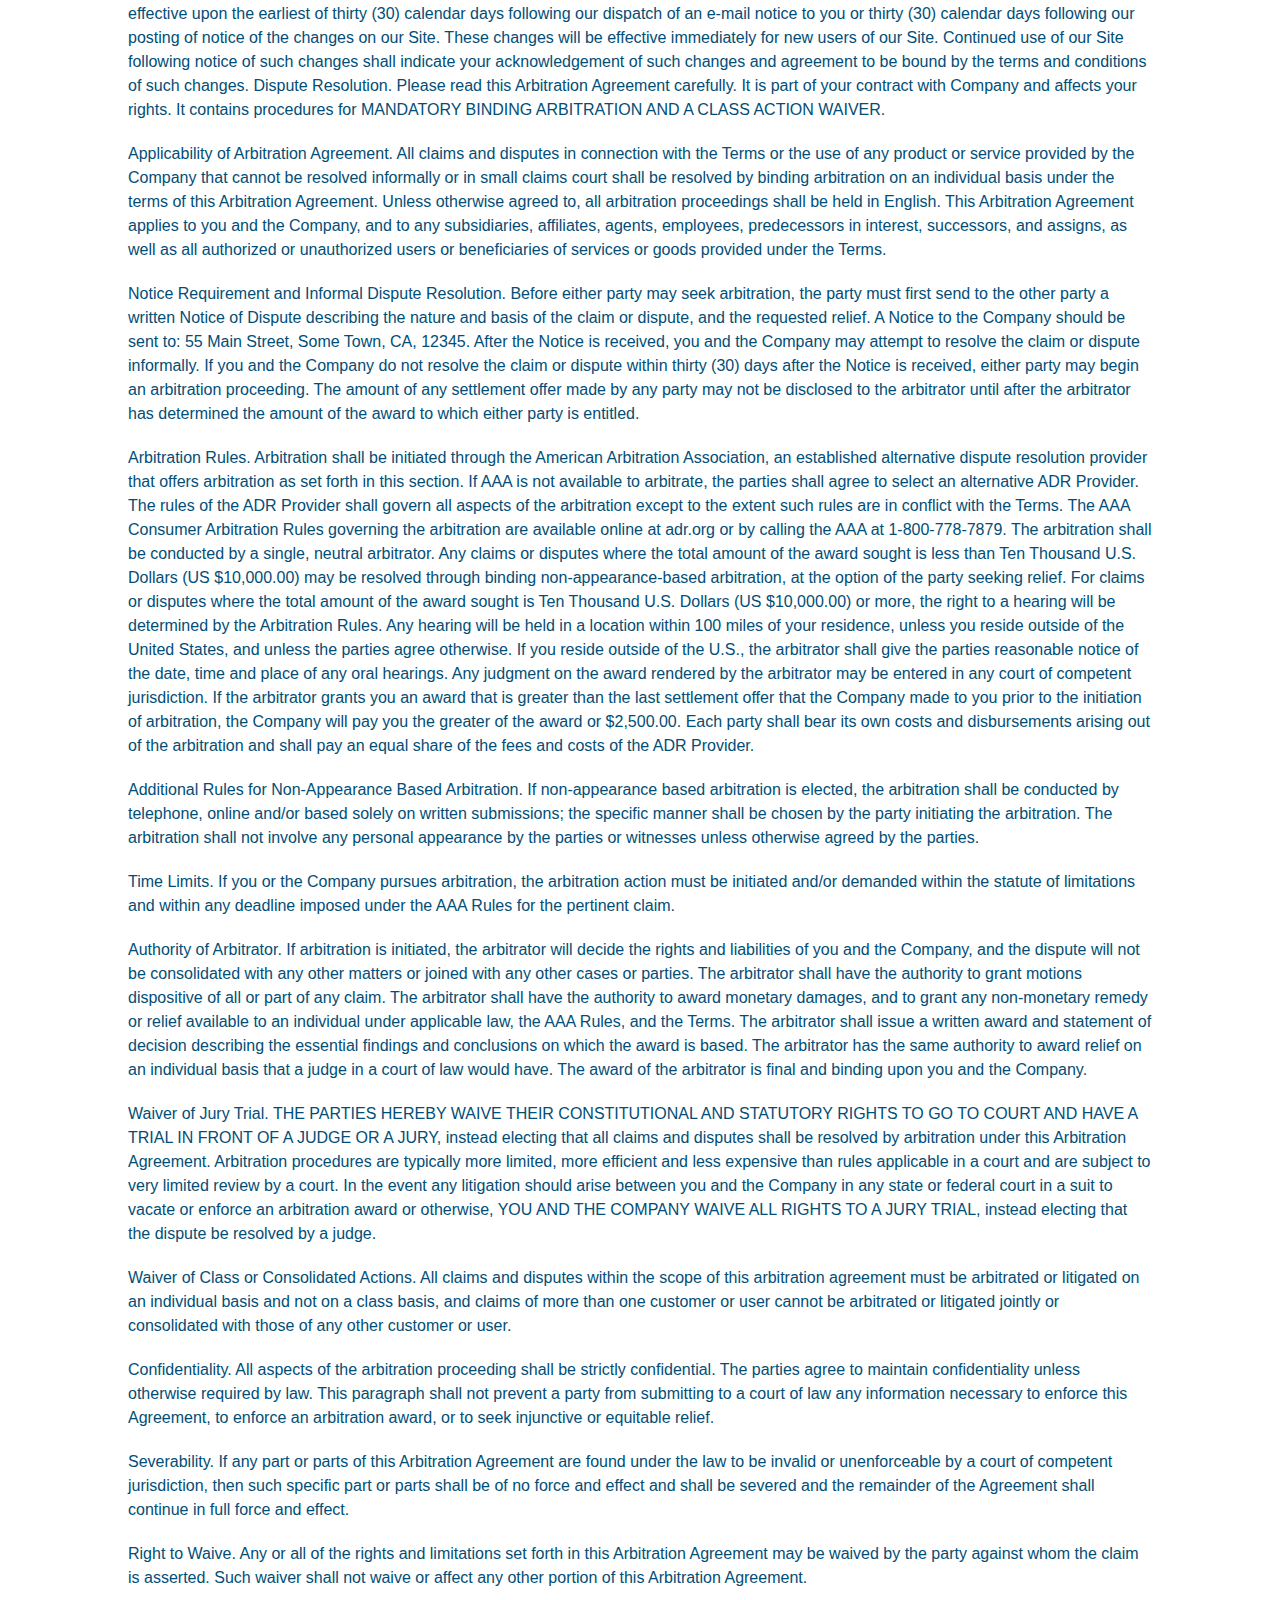
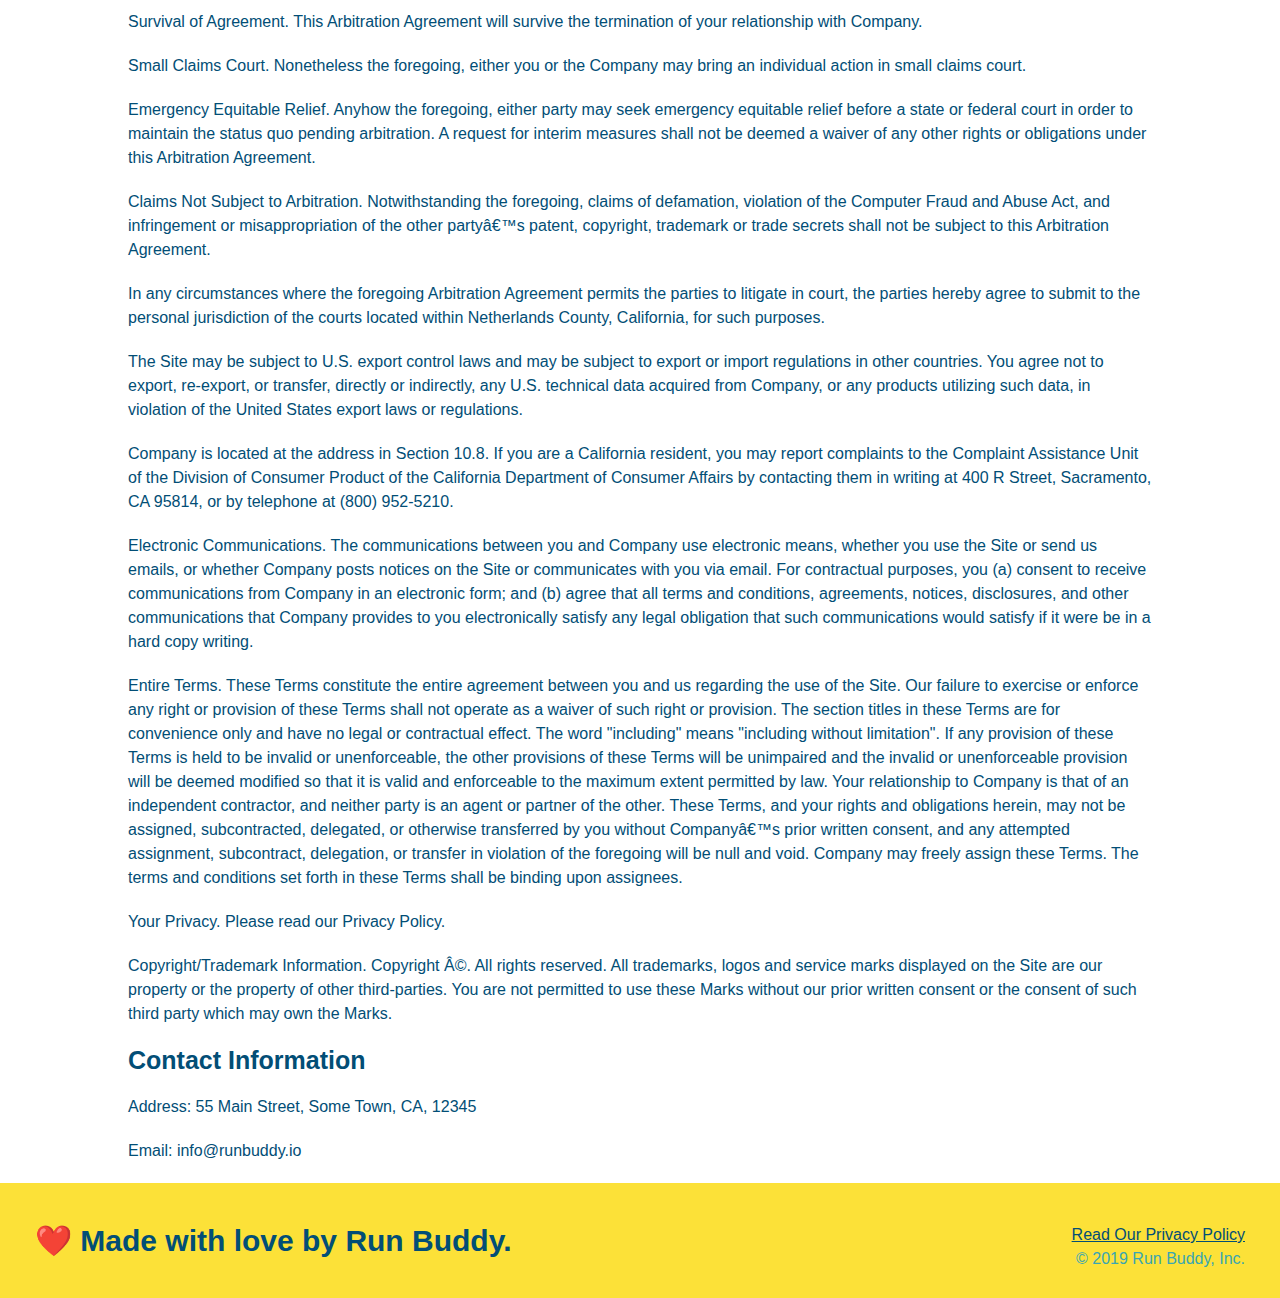
==== commit 9906fa9c: "privacy policy" ====
--- a/privacy-policy.html
+++ b/privacy-policy.html
@@ -37,7 +37,7 @@
             Privacy Policy
         </h2>
     </section>
-    <article>
+    <article class="secondary-content">
         <p>
             Website Terms of Use
           </p>
--- a/assets/css/secondary-styles.css
+++ b/assets/css/secondary-styles.css
@@ -3,4 +3,40 @@
     height: auto;
     text-align: center;
     margin-bottom: 40px;
+  }
+
+  .page-title {
+      color: #fce138;
+      display: inline;
+      border-bottom: 4px solid #fce138;
+      padding: 0px 80px 15px 80px;
+      font-weight: normal;
+      font-size: 42px;
+      font-style: italic;
+  }
+
+  .secondary-content {
+      width: 80%;
+      margin: 0 auto;
+      color: #024e76;
+  }
+
+  .secondary-content h3 {
+      font-size: 25px;
+      margin: 20px 0px;
+  }
+
+  .secondary-content p {
+      font-size: 16px;
+      line-height: 1.5;
+      margin: 20px 0px;
+  }
+
+  .secondary-content ul {
+      margin: 15px 20px;
+  }
+
+  .secondary-content li {
+      color: #39a6b2;
+      margin: 10px 0;
   }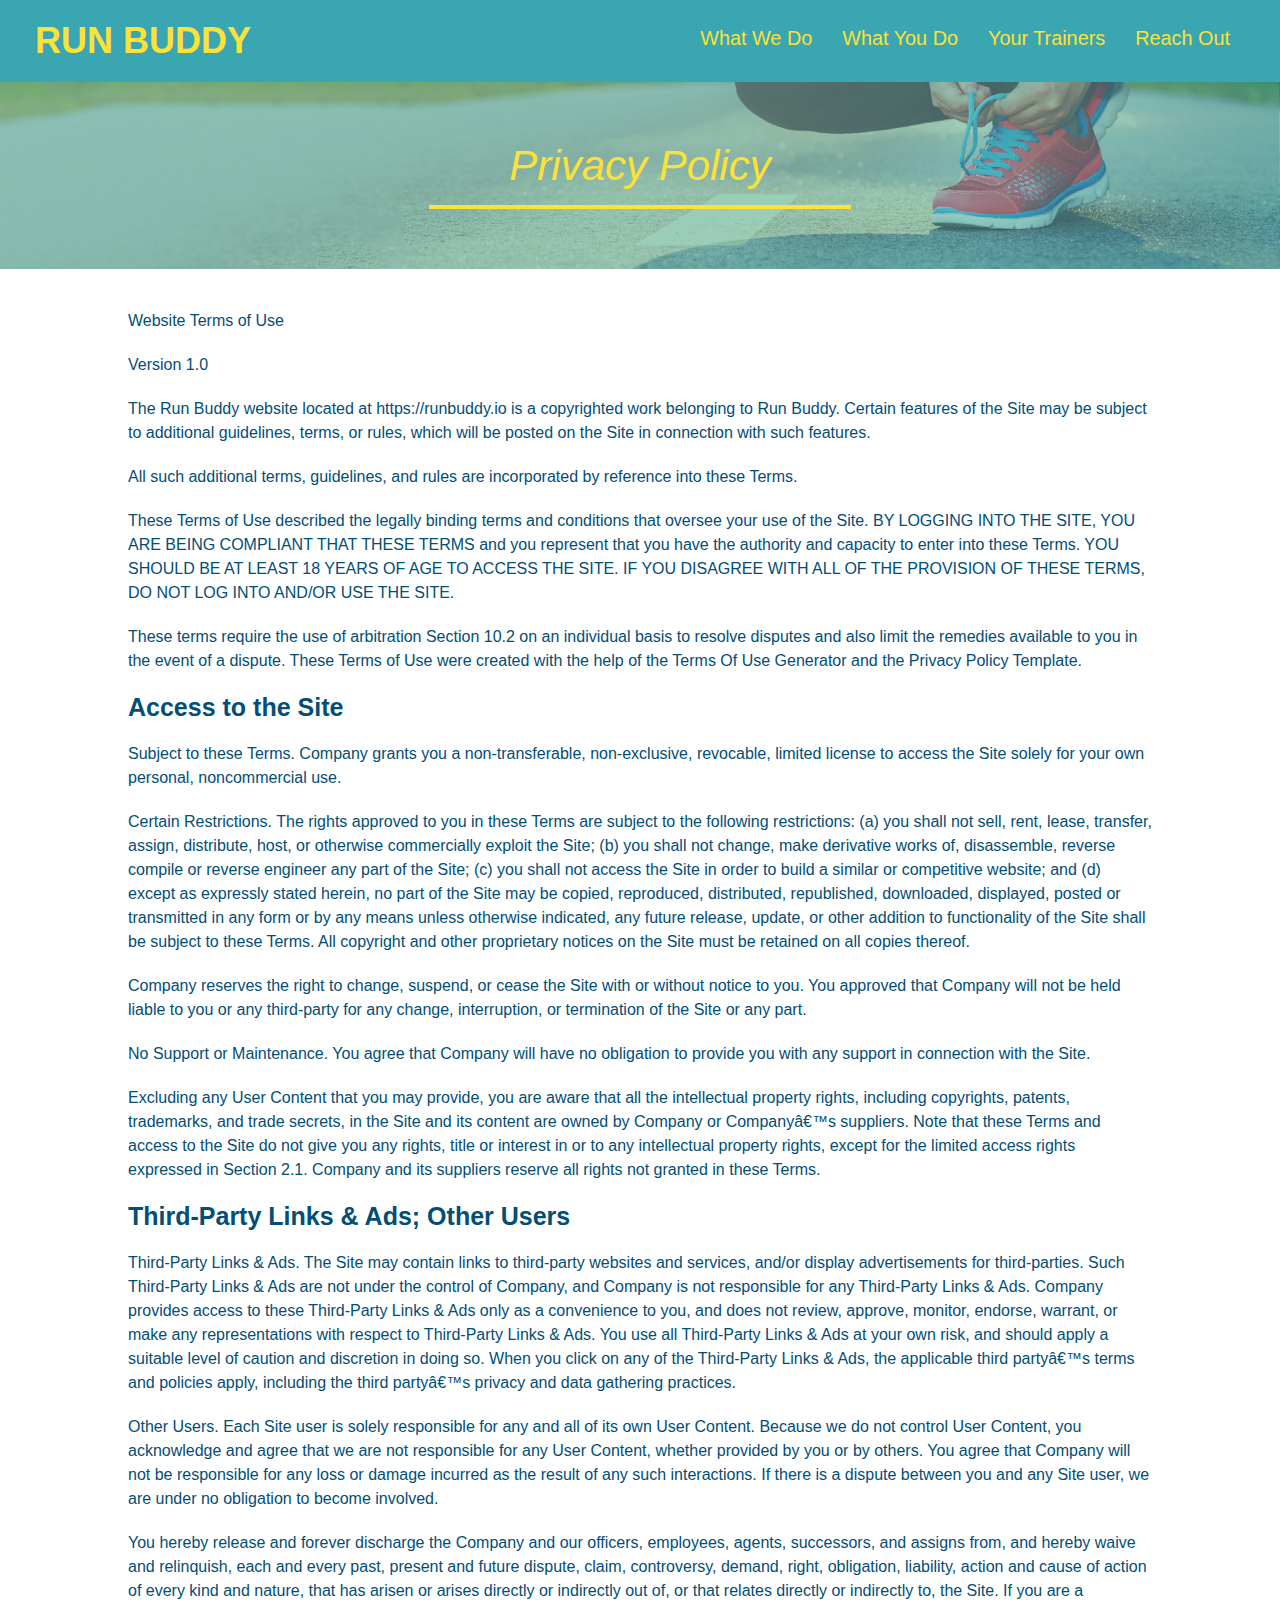
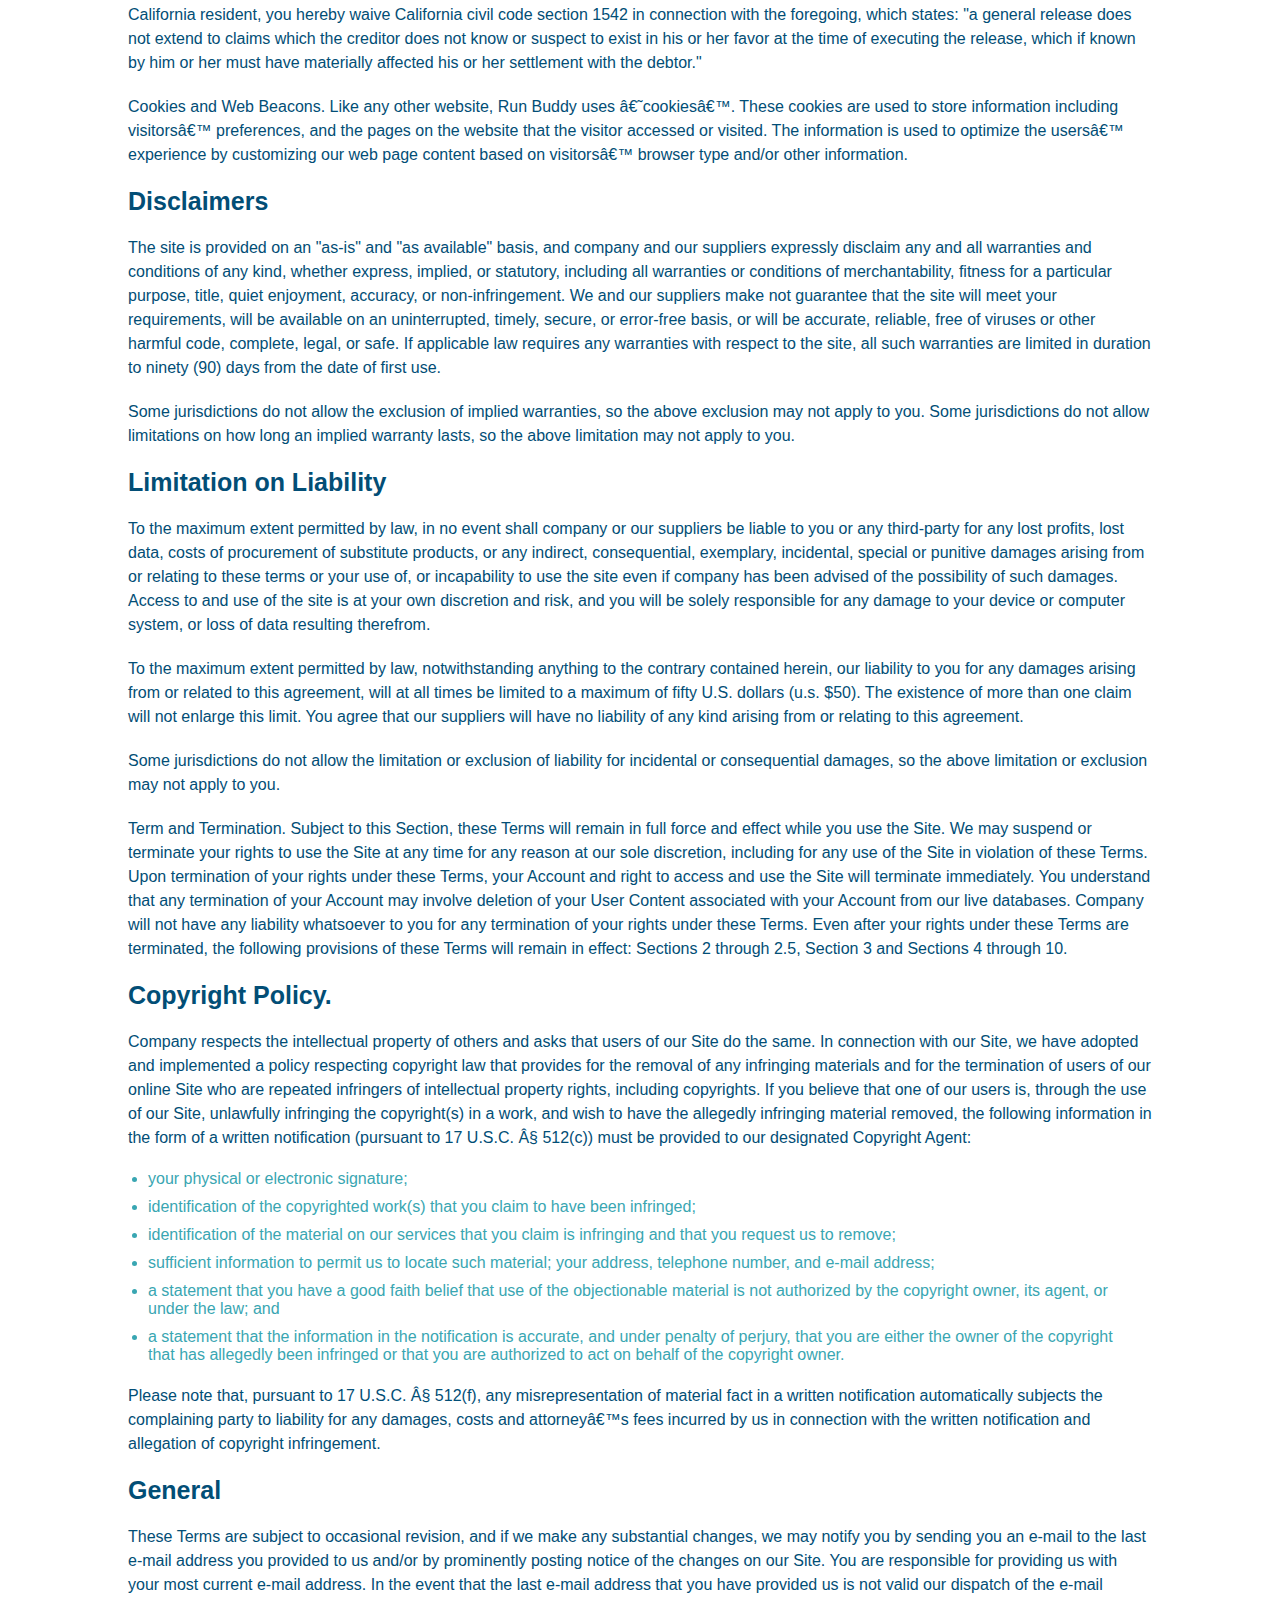
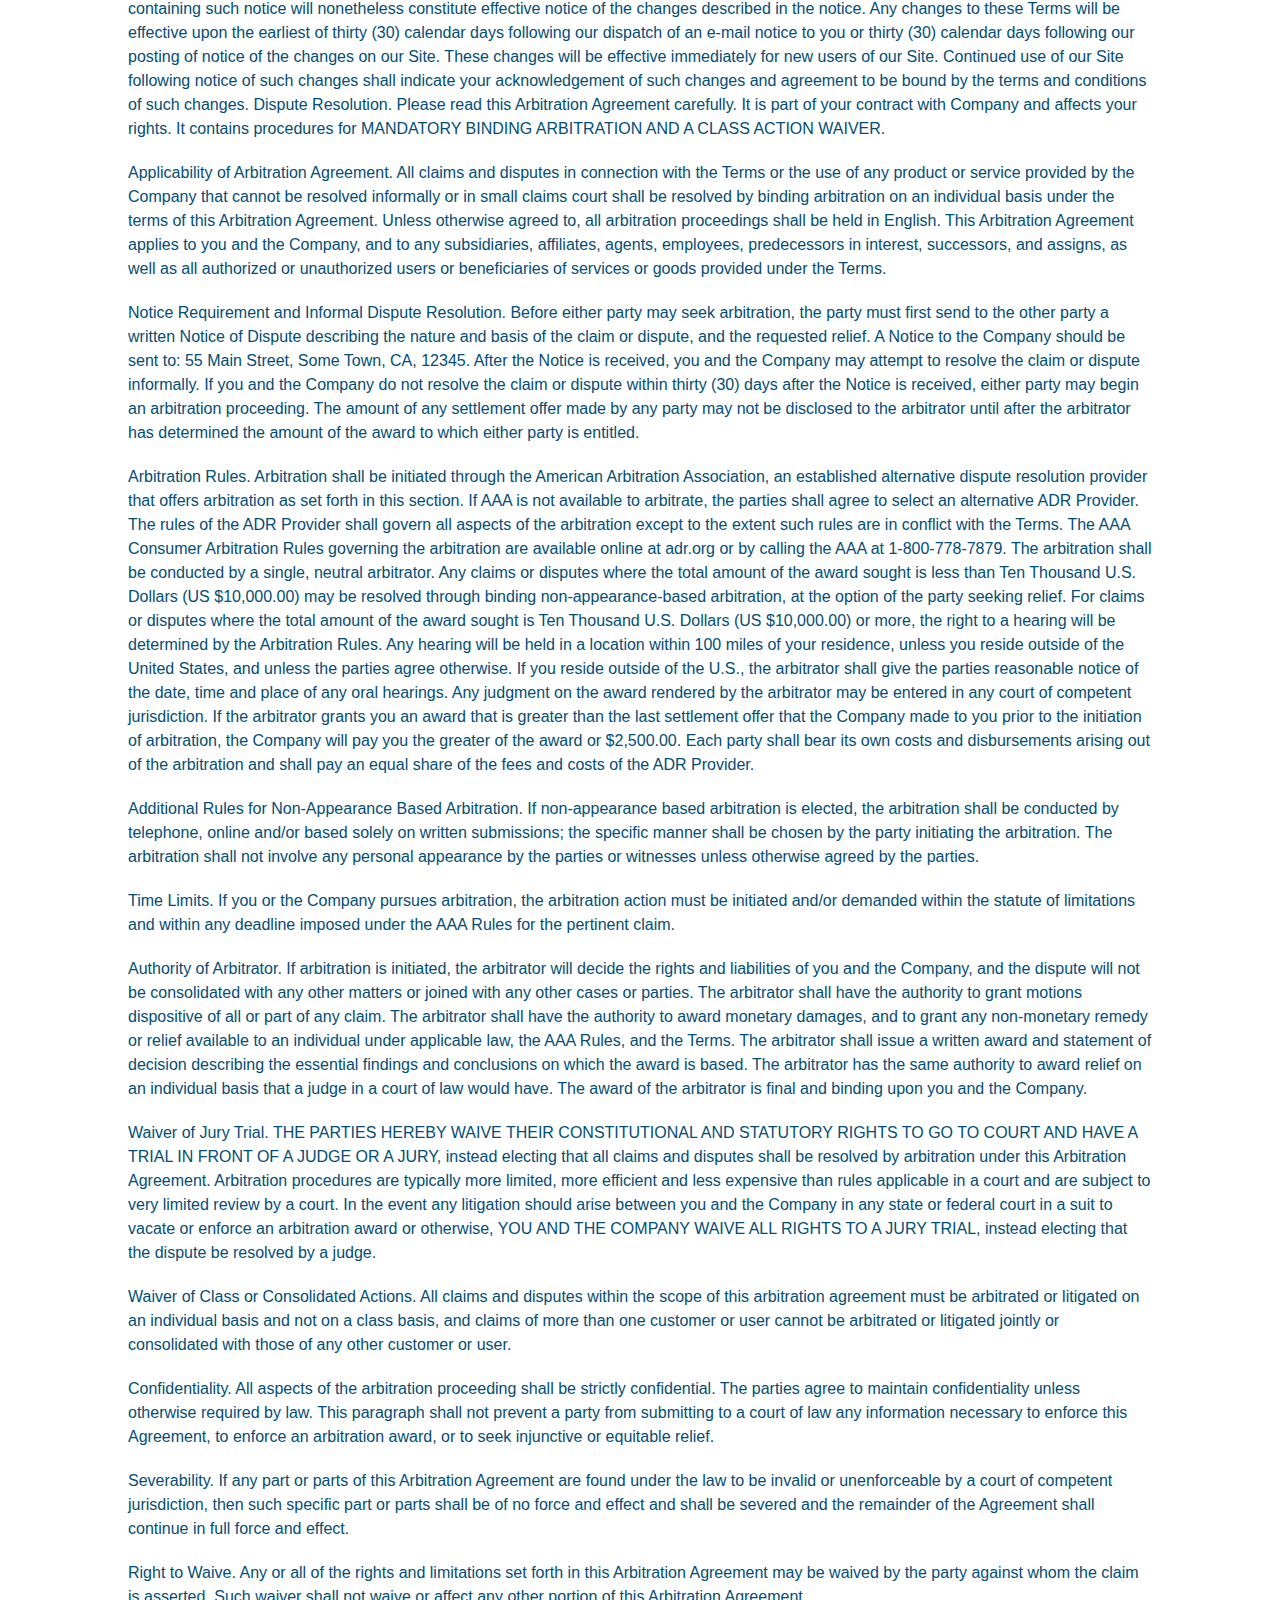
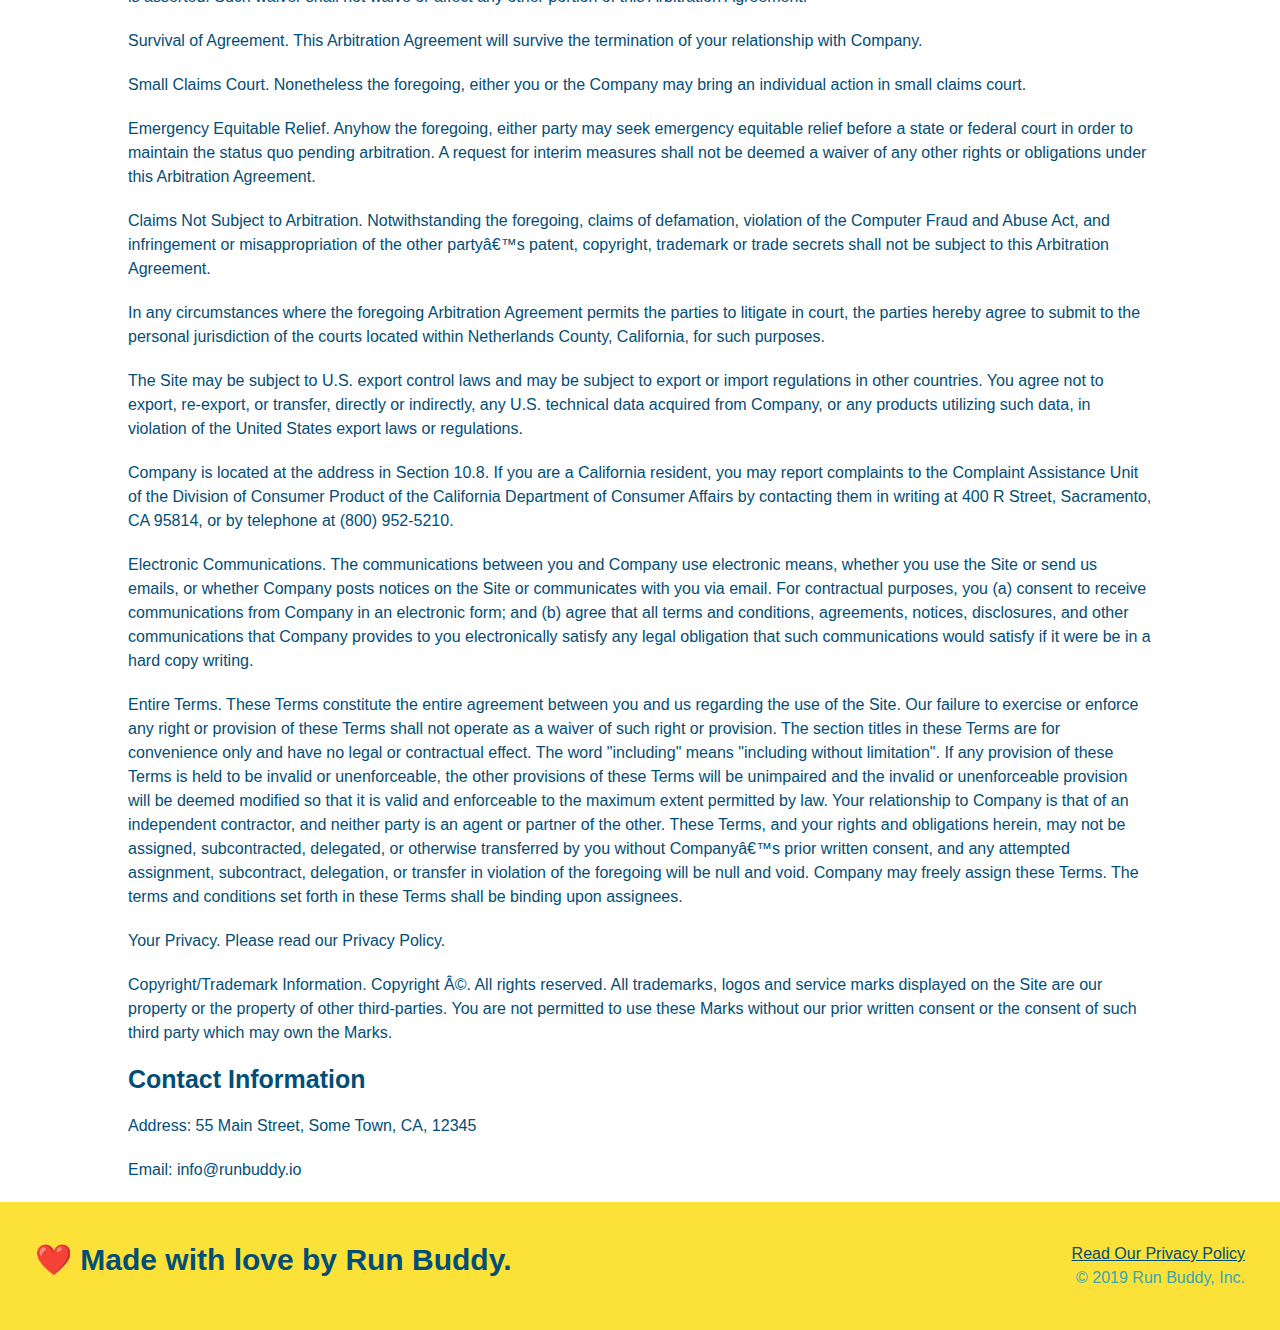
==== commit 7afe65ac: "added width to equal the screen size, starting with media queries" ====
--- a/privacy-policy.html
+++ b/privacy-policy.html
@@ -2,6 +2,7 @@
 <html lang="en">
   <head>
     <meta charset="UTF-8" />
+    <meta name="viewport" content="width=device-width, initial-scale=1.0" />
     <title>Privacy Policy - Run Buddy</title>
     <link rel="stylesheet" href="./assets/css/style.css" />
     <link rel="stylesheet" href="./assets/css/secondary-styles.css" />
--- a/assets/css/style.css
+++ b/assets/css/style.css
@@ -1,4 +1,4 @@
-* {
+  * {
     margin: 0;
     padding: 0;
     box-sizing: border-box;
@@ -12,6 +12,9 @@
   
   /* apply styles to <header> */
   header {
+    display: flex;
+    justify-content: space-between;
+    flex-wrap: wrap;
     padding: 20px 35px;
     background-color: #39a6b2;
   }
@@ -21,7 +24,6 @@
     font-size: 36px;
     color: #fce138;
     margin: 0;
-    display: inline;
   }
   header a {
     text-decoration: none;
@@ -29,39 +31,57 @@
   }
   
   header nav {
-    float: right;
     margin: 7px 0;
   }
   
-  header nav ul li {
-    display: inline;
-  }
-  
+  header nav ul {
+    display: flex;
+    flex-wrap: wrap;
+    justify-content: space-between;
+    align-items: center;
+    list-style: none;
+  }
+
   header nav ul li a {
-    margin: 0 30px;
+    padding: 10px 15px;
     font-weight: lighter;
-    font-size: 22px;
+    font-size: 1.55vw;
   }
 
   /* Hero Style Start */
   .hero {
+    display: flex;
+    justify-content: center;
+    flex-wrap: wrap;
     background-image: url("../images/hero-bg.jpg");
-    height: 600px;
     background-size: cover;
     background-position: center;
-    position: relative;
+    align-items: flex-start;
   }
   /* Hero Style End */
+
+  .hero-cta {
+    width: 35%;
+    text-align: right;
+    margin: 3.5%;
+    color: #fff;
+    font-size: 18px;
+    line-height: 1.2;
+  }
+
+  .hero-cta h2 {
+    font-style: italic;
+    font-size: 55px;
+    color: #fce138;
+  }
 
   .hero-form {
     border: 3px solid #024e76;
     background-color: #fce138;
     padding: 20px;
-    width: 500px;
-    color: #024e76;
-    position: absolute;
-    bottom: 120px;
-    right: 140px;
+    color: #024e76;
+    width: 40%;
+    margin: 3.5%;
   }
 
   .hero-form h3 {
@@ -97,10 +117,6 @@
 
   section {
     padding: 60px;
-  }
-
-  .intro {
-    text-align: center;
   }
 
   .intro p {
@@ -109,44 +125,68 @@
     width: 80%;
     font-size: 20px;
     margin: 0 auto;
+    text-align: center;
   }
 
   .steps {
+    background: #fce138;
+  }
+  
+  .step {
+    margin: 50px auto;
+    padding-bottom: 50px;
+    width: 80%;
+    border-bottom: 1px solid #39a6b2;
+    display: flex;
+    flex-wrap: wrap;
+    align-items: center;
+    justify-content: space-between;
+  }
+
+  .step-img {
+    flex: 1 12%;
+    margin-right: 20px;
+  }
+
+  .step-img img {
+    max-width: 100%;
+  }
+
+  .step-text {
+    flex: 12;
+  }
+
+  .step-info {
+    display: flex;
+    flex-wrap: wrap;
+    align-items: center;
+    flex: 2 70%;
+  }
+  .step h3 {
+    color: #024e76;
+    font-size: 46px;
+    flex: 1 30%;
+  }
+  
+  .step-text p {
+    color: #39a6b2;
+    font-size: 18px;
+  }
+
+  .step-text h4 {
+    font-size: 26px;
+    line-height: 1.5;
+    color: #024e76;
+  }
+
+  .section-title {
+    font-size: 48px;
+    color: #024e76;
+    border-bottom: 3px solid;
+    padding-bottom: 20px;
     text-align: center;
-    background: #fce138;
-  }
-
-  .steps div {
-    margin-bottom: 80px;
-  }
-  
-  .steps img {
-    width: 15%;
-    margin: 10px 0;
-  }
-  
-  .steps h3 {
-    color: #024e76;
-    font-size: 46px;
-    margin-top: 10px;
-  }
-  
-  .steps p {
-    color: #39a6b2;
-    font-size: 23px;
-  }
-
-  .steps span {
-    font-size: 38px;
-  }
-
-  .section-title {
-    font-size: 55px;
-    color: #024e76;
-    margin-bottom: 35px;
-    padding: 0 100px 20px 100px;
-    display: inline-block;
-    border-bottom: 3px solid;
+    margin: 0 auto 35px auto;
+    width: 50%;
   }
   
   .primary-border {
@@ -158,42 +198,41 @@
   }
 
   .trainers {
-    text-align: center;
+    width: 100%;
+    margin: 0 auto;
+    display: flex;
+    flex-wrap: wrap;
+    justify-content: space-around;
   }
 
   .trainer {
-    width: 900px;
-    margin: 0 auto 30px auto;
+    margin: 20px;
     background: #024e76;
     color: #fce138;
-    overflow: auto;
+    flex: 1;
   }
 
   .trainer img {
-    width: 35%;
-    float: left;
+    width: 100%;
   }
   
   .trainer-bio {
-    padding: 35px;
-    float: left;
-    width: 65%;
+    padding: 25px;
   }
 
   .trainer-bio h3 {
-    font-size: 32px;
-    margin-bottom: 8px;
+    font-size: 28px;
+    line-height: 1.3;
   }
   
   .trainer-bio h4 {
     font-weight: lighter;
-    font-size: 26px;
-    margin-bottom: 25px;
+    font-size: 22px;
+    margin-bottom: 15px;
   }
   
   .trainer-bio p {
     font-size: 17px;
-    line-height: 1.3;
   }
 
   .text-left {
@@ -205,7 +244,6 @@
   }
 
   .contact {
-    text-align: center;
     background: #024e76;
   }
 
@@ -213,17 +251,22 @@
     color: #fce138;
   }
 
+  .contact-info {
+    display: flex;
+    justify-content: space-between ;
+    flex-wrap: wrap;
+  }
+
+  .contact-info > * {
+    flex: 1;
+    margin: 15px;
+  }
+
   .contact-info iframe {
-    width: 400px;
     height: 400px;
   }
 
   .contact-info div {
-    width: 410px;
-    display: inline-block;
-    vertical-align: top;
-    text-align: left;
-    margin: 30px 0 0 60px;
     color: white;
   }
 
@@ -235,29 +278,51 @@
   .contact-info p, .contact-info address {
     margin: 20px 0;
     line-height: 1.5;
-    font-size: 20px;
+    font-size: 16px;
     font-style: normal;
   }
   
+  .contact-form input, .contact-form textarea {
+    border: 1px solid #024e76;
+    display: block;
+    padding: 7px 15px;
+    font-size: 16px;
+    color: #024e76;
+    width: 100%;
+    margin-bottom: 15px;
+    margin-top: 5px;
+  }
+
+  .contact-form button {
+    width: 100%;
+    border: none;
+    background: #fce138;
+    color: #024e76;
+    text-align: center;
+    padding: 15px 0px;
+    font-size: 16px;
+  }
+
   .contact-info a {
     color: #fce138;
   }
   
   footer {
+    display: flex;
+    justify-content: space-between;
+    flex-wrap: wrap;
     background: #fce138;
     width: 100%;
     padding: 40px 35px;
   }
   
   footer h2 {
-    display: inline;
     color: #024e76;
     font-size: 30px;
     margin: 0;
   }
   
   footer div {
-    float: right;
     line-height: 1.5;
     text-align: right;
   }
@@ -265,4 +330,22 @@
   footer a {
     color: #024e76;
   }
-  +  
+  .flex-row {
+    display: flex;
+  }
+
+  /* MEDIA QUERY FOR SMALLER DESKTOP SCREENS AND SMALLER */
+@media screen and (max-width: 980px) {
+ 
+}
+
+/* MEDIA QUERY FOR TABLETS AND SMALLER */
+@media screen and (max-width: 768px) {
+
+}
+
+/* MEDIA QUERY FOR MOBILE PHONES AND SMALLER */
+@media screen and (max-width: 575px) {
+
+}